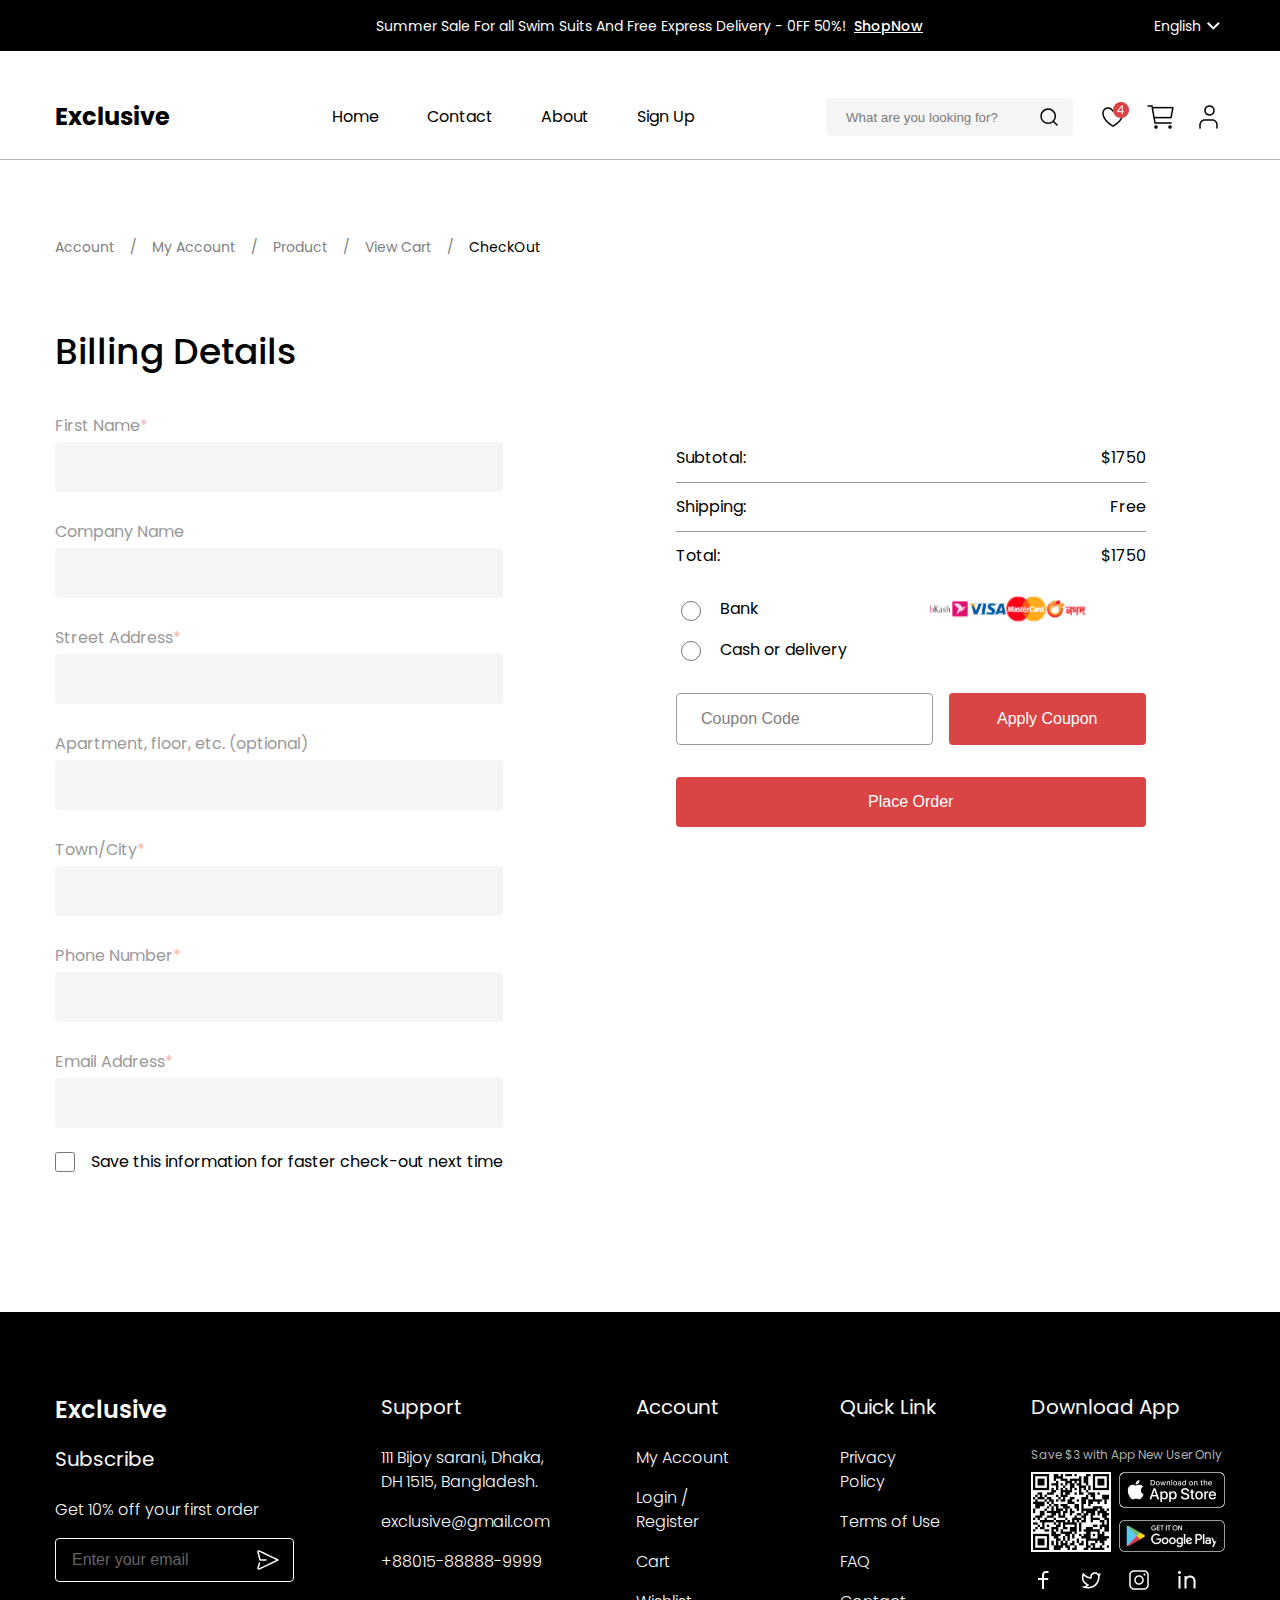
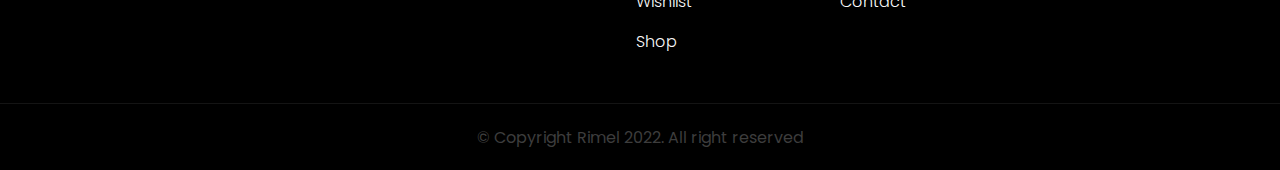
==== checkout.html @ 41b5238a "checkout page (almost; without order-goods)" ====
<!DOCTYPE html>
<html lang="en">
<head>
	<meta charset="UTF-8">
	<meta name="viewport" content="width=device-width, initial-scale=1.0">
	<title>E-Commerce Website</title>
	<link rel="preconnect" href="https://fonts.googleapis.com">
	<link rel="preconnect" href="https://fonts.gstatic.com" crossorigin>
	<link href="https://fonts.googleapis.com/css2?family=Poppins:wght@100;200;300;400;500;600;700;800;900&display=swap" rel="stylesheet">
	<link rel="stylesheet" href="./css/style.css">
</head>
<body>
	
	<div class="wrapper">

		<header class="top-header">
			<div class="container">
				<div class="top-header__inner">
					<p>Summer Sale For all Swim Suits And Free Express Delivery - 0FF 50%!<a href="#">ShopNow</a></p>
					<div class="language-select">
						English
						<img src="./images/icons/drop-down.svg" alt="drop-down icon">
					</div>
				</div>
			</div>
		</header>

		<header class="header">

			<div class="container">
				<div class="header__inner">
					<a href="#" class="logo">Exclusive</a>
					<nav class="header-menu">
						<ul class="header-menu__list">		
							<li class="header-menu__list-item"><a href="" class="header-menu__list-link">Home</a></li>
							<li class="header-menu__list-item"><a href="" class="header-menu__list-link">Contact</a></li>
							<li class="header-menu__list-item"><a href="" class="header-menu__list-link">About</a></li>
							<li class="header-menu__list-item"><a href="" class="header-menu__list-link">Sign Up</a></li>
						</ul>
					</nav>
					<div class="header-search-bar">
						<div class="search-bar">
							<input type="text" placeholder="What are you looking for?">
							<img class="search-icon" src="./images/icons/search.svg" alt="search-icon">
						</div>
						<div class="action-bar">
							<img src="./images/icons/wishlist.png" alt="wishlist">
							<img src="./images/icons/cart1.png" alt="favorite">
							<img src="./images/icons/user.png" alt="favorite">
						</div>
					</div>
				</div>
			</div>
		</header>

		<main class="main">
			<div class="container">
				<div class="roadmap">
					<span>Account</span>
					<span class="separator">/</span>
					<span>My Account</span>
					<span class="separator">/</span>
					<span>Product</span>
					<span class="separator">/</span>
					<span>View Cart</span>
					<span class="separator">/</span>
					<span class="current-road">CheckOut</span>
				</div>
				<div class="checkout__inner">
					<h1>Billing Details</h1>
					<form action="" class="billing-form">
						<div class="billing-left">
							<div class="field-list">
								<div class="field">
									<label for="first-name">First Name<span>*</span></label>
									<input type="text" id="first-name" name="first_name" required>
								</div>
								<div class="field">
									<label for="company-name">Company Name</label>
									<input type="text" id="company-name" name="company_name">
								</div>
								<div class="field">
									<label for="street-address">Street Address<span>*</span></label>
									<input type="text" id="street-address" name="street_address" required>
								</div>
								<div class="field">
									<label for="first-name">Apartment, floor, etc. (optional)</label>
									<input type="text" id="apartment" name="apartment" required>
								</div>
								<div class="field">
									<label for="first-name">Town/City<span>*</span></label>
									<input type="text" id="city" name="city" required>
								</div>
								<div class="field">
									<label for="first-name">Phone Number<span>*</span></label>
									<input type="number" id="phone" name="phone" required>
								</div>
								<div class="field">
									<label for="first-name">Email Address<span>*</span></label>
									<input type="email" id="email" name="email" required>
								</div>
							</div>
							<div class="checkbox-field">
								<input type="checkbox" id="checkbox-save" name="checkbox_save">
								<label for="checkbox-save">Save this information for faster check-out next time</label>
							</div>
						</div>
						<div class="billing-right">
							<div class="order-goods"></div>
							<div class="order-price">
								<div class="order-subtotal">
									<p>Subtotal:</p>
									<p>&#36;1750</p>
								</div>
								<div class="order-shipping">
									<p>Shipping:</p>
									<p>Free</p>
								</div>
								<div class="order-total">
									<p>Total:</p>
									<p>&#36;1750</p>
								</div>
							</div>
							<div class="order-payment">
								<label>
									<input type="radio" name="payment-method" value="Bank">
									Bank
									<div>
										<img src="./images/bkash.svg" alt="bkash">
										<img src="./images/visa.svg" alt="visa">
										<img src="./images/master-card.svg" alt=" master-card">
										<img src="./images/nagad.svg" alt="nagad">
									</div>
								</label>
								<label>
									<input type="radio" name="payment-method" value="Cash">
									Cash or delivery
								</label>
							</div>
							<div class="order-coupon">
								<input type="text" placeholder="Coupon Code">
								<button class="button button-primary">Apply Coupon</button>
							</div>
							<button class="button button-primary">Place Order</button>
						</div>
					</form>
				</div>
				
			</div>
		

		</main>

		<footer class="footer">
			<div class="container">
				<nav class="footer-menu">
					<ul class="footer-menu__list">
						<li class="footer-menu__item">
							<h4 class="footer-menu__exclusive">Exclusive</h4>
						</li>
						<li class="footer-menu__item">
							<p class="footer-menu__title">Subscribe</p>
						</li>
						<li class="footer-menu__item">
							<p class="footer-menu__link">Get 10% off your first order</p>
							<div class="input-wrapper">
								<input type="text" class="footer-menu__input" placeholder="Enter your email">
								<img class="send-icon" src="./images/icons/send-arrow.png" alt="send-icon">
							</div>
						</li>
					</ul>
					<ul class="footer-menu__list">
						<li class="footer-menu__item">
							<p class="footer-menu__title">Support</p>
						</li>
						<li class="footer-menu__item">
							<a href="#" class="footer-menu__link">111 Bijoy sarani, Dhaka, <br>  DH 1515, Bangladesh.</a>
						</li>
						<li class="footer-menu__item">
							<a href="#" class="footer-menu__link">exclusive@gmail.com</a>
						</li>
						<li class="footer-menu__item">
							<a href="#" class="footer-menu__link">+88015-88888-9999</a>
						</li>
					</ul>
					<ul class="footer-menu__list">
						<li class="footer-menu__item">
							<p class="footer-menu__title">Account</p>
						</li>
						<li class="footer-menu__item">
							<a href="#" class="footer-menu__link">My Account</a>
						</li>
						<li class="footer-menu__item">
							<a href="#" class="footer-menu__link">Login / Register</a>
						</li>
						<li class="footer-menu__item">
							<a href="#" class="footer-menu__link">Cart</a>
						</li>
						<li class="footer-menu__item">
							<a href="#" class="footer-menu__link">Wishlist</a>
						</li>
						<li class="footer-menu__item">
							<a href="#" class="footer-menu__link">Shop</a>
						</li>
					</ul>
					<ul class="footer-menu__list">
						<li class="footer-menu__item">
							<p class="footer-menu__title">Quick Link</p>
						</li>
						<li class="footer-menu__item">
							<a href="#" class="footer-menu__link">Privacy Policy</a>
						</li>
						<li class="footer-menu__item">
							<a href="#" class="footer-menu__link">Terms of Use</a>
						</li>
						<li class="footer-menu__item">
							<a href="#" class="footer-menu__link">FAQ</a>
						</li>
						<li class="footer-menu__item">
							<a href="#" class="footer-menu__link">Contact</a>
						</li>
					</ul>
					<ul class="footer-menu__list">
						<li class="footer-menu__item">
							<p class="footer-menu__title">Download App</p>
						</li>
						<li class="footer-menu__item">
							<p class="footer-menu__description">Save $3 with App New User Only</p>
							<div class="app-download">
								<img src="./images/qrcode1.png" alt="QRCode">
								<div class="app-links">
									<img src="./images/download-app.png" alt="App Store link">
									<img src="./images/download-google.png" alt="Google Play link">
								</div>
							</div>
						</li>
						<li class="footer-menu__item">
							<div class="socials">
								<img src="./images/icons/icon-facebook.png" alt="Facebook">
								<img src="./images/icons/icon-twitter.png" alt="Twitter">
								<img src="./images/icons/icon-instagram.png" alt="Instagram">
								<img src="./images/icons/icon-linkedin.png" alt="LinkedIn">
							</div>
						</li>
					</ul>
				</nav>
			</div>
			<div class="copyright">
				&copy; Copyright Rimel 2022. All right reserved
			</div>
		</footer>
	</div>

</body>
</html>
---- css/style.css ----
@import url(./reset.css);

:root {
	/* COLORS */
}

html, body {
	font-family: Poppins, sans-serif;
	font-size: 16px;
}

html *, body * {
	/* border: 1px solid green; */
}

body {
	height: 100vh;
}

input[type="number"]::-webkit-inner-spin-button,
input[type="number"]::-webkit-outer-spin-button {
    -webkit-appearance: none;
    margin: 0;
}

input[type="number"] {
	-moz-appearance: textfield;
}


.catalog-menu__item:hover,
.card:hover {
	cursor: pointer;
}

.container {
	max-width: 1200px;
	padding: 0 15px;
	margin: 0 auto;
}

.main {
	margin: 80px 0 140px 0;
}

.top-header {
	background-color: #000000;
}

.top-header__inner {
	display: flex;
	justify-content: end;
	align-items: center;
	gap: 231px;
	padding: 13.5px 0;
	font-size: 14px;
	color: #fafafa;
}

.top-header__inner p a {
	margin-left: 8px;
	color: #ffffff;
	font-weight: 500;
	text-decoration: underline;
}

.language-select {
	display: flex;
	align-items: center;
}

/* HEADER */

.header {
	border-bottom: 0.5px solid #b3b3b3;
}

.header__inner {
	display: flex;
	justify-content: space-between;
	align-items: center;
	margin: 47px 0 23px 0;
}

.logo {
	font-size: 24px;
	font-weight: 700;
	color: #000000;
}

.header-menu {
	margin: 0 130px 0 160px;	
}

.header-menu__list {
	display: flex;
	gap: 48px;
}

.header-menu__list-link {
	text-underline-offset: 6px;
}

.header-search-bar {
	display: flex;
	gap: 24px;
}

.search-bar {
	position: relative;
}

.header-search-bar input {
	height: 38px;
	padding: 7px 50px 7px 20px;
	border: none;
	outline: none;
	background-color:#f5f5f5;
	border-radius: 4px;
}

.header-search-bar input::-webkit-input-placeholder {
	color: #7b7b7b;
}

.search-icon {
	position: absolute;
	right: 0;
	top: 7px;
	margin-right: 12px;
}

.action-bar {
	display: flex;
	align-items: center;
	gap: 16px;
}

.action-bar img {
	height: 32px;
	width: 32px;
}

.active-link {
	text-decoration: underline;
}

/* HERO SECTION */

.hero-section {

}

.hero-section__inner {
	display: flex;
	margin-bottom: 140px;
}

.catalog-menu {
	padding: 40px 16px 0 0;
	display: flex;
	flex-direction: column;
	gap: 16px;
	line-height: 1.5;
	border-right: 0.5px solid #b3b3b3;
}

.catalog-menu__item {
	display: flex;
	justify-content: space-between;
	align-items: center;
	gap: 51px;
}

.arrow-expand {
	transform: rotate(270deg);
}

.hero-slider {
	position: relative;
	padding: 40px 0 0 45px;
}

.slider-swap {
	position: absolute;
	display: flex;
	gap: 12px;
	bottom: 13px;
	left: 50%;
	transform: translateX(-50%);
}

.slider-swap div {
	width: 12px;
	height: 12px;
	background-color:#7f7f7f;
	border-radius: 50%;
}

.active-slider {
	width: 14px;
	height: 14px;
	background-color:#db4444 !important;
	border: 2px solid #ffffff;
}

/* MAIN SECTION */

.section-description {
	width: 100%;
	display: flex;
	gap: 87px;
	margin-bottom: 40px;
	align-items: end;
}

.section-header {
	display: flex;
	flex-direction: column;
	gap: 20px;
}

.section-header__name {
	display: flex;
	align-items: center;
	font-size: 16px;
	font-weight: 600;
	color:#db4444;
}

.section-header__name::before {
	content: '';
	display: inline-block;
	margin-right: 16px;
	width: 20px;
	height: 40px;
	background-color: #db4444;
	border-radius: 4px;
}

.section-options {
	width: 100%;
	display: flex;
	align-items: center;
}

.description-text {
	font-size: 36px;
	font-weight: 600;
	white-space: nowrap;
}

.sales-counter {
	display: flex;
	gap: 17px;
	align-items: center;
}

.sales-counter > div > p{
	font-size: 12px;
	font-weight: 500;
	margin-bottom: 4px;
} 

.sales-counter > div > span{
	font-size: 36px;
	font-weight: 600;
} 

.sales-counter > span {
	font-size: 32px;
	font-weight: 500;
	color: #db4444;
}

.paginator {
	display: flex;
	gap: 8px;
	flex: 1;
	justify-content: flex-end;
}

.arrow-left, 
.arrow-right {
	padding: 11px;
	background-color: #f5f5f5;
	border-radius: 50%;
}

.cards-list {
	display: grid;
	grid-template-columns: repeat(4, 1fr);
	gap: 60px 30px;
	margin-bottom: 60px;
}

.card {
	width: 270px;
	/* height: 350px; */
	position: relative;
}

.card-image-wrapper {
	position: relative;
	width: 270px;
	height: 250px;
	background-color: #f5f5f5;
	border-radius: 4px;
}

.card-image {
	position: absolute;
	top: 50%;
	left: 50%;
	transform: translate(-50%, -50%);
}

.discount {
	position: absolute;
	top: 12px;
	left: 12px;
	padding: 4px 12px;
	font-size: 12px;
	line-height: 1.5;
	color: #ffffff;
	background-color: #db4444;
	border-radius: 4px;
}

.card-options {
	position: absolute;
	top: 12px;
	right: 12px;
	display: flex;
	flex-direction: column;
	gap: 8px;
}

.card-options__icon {
	padding: 5px;
	background-color: #ffffff;
	border-radius: 50%;
}

.card-details {
	margin-top: 16px;
	display: flex;
	flex-direction: column;
	gap: 8px;
}

.card-details > * {
	line-height: 1.5;
}

.card-name {
	font-weight: 500;
}

.card-price {
	display: flex;
	gap: 12px;
	font-weight: 500;
}

.new-price {
	color: #db4444;
}

.old-price {
	color: #808080;
	text-decoration: line-through;
}

.rate {
	display: flex;
	gap: 8px;
	align-items: center;
	font-weight: 500;
}

.card-rate {
	font-size: 14px;
	line-height: 1;
	color:#808080;
}

.color-version {
	display: flex;
	align-items: center;
	gap: 8px;
}

.active-color {
	height: 20px;
	width: 20px;
	border: 2px solid #000000;
	padding: 2px;
	border-radius: 50%;
}

.active-color div {
	height: 100%;
	width: 100%;
	border-radius: 50%;
}

.nonactive-color {
	height: 20px;
	width: 20px;
	background-color: #db4444;
	border-radius: 50%;
}

/* BUTTONS */

.button-wrapper {
	width: 100%;
	display: flex;
	align-items: center;
}

.button {
	font-size: 16px;
	/* line-height: 1.5; */
	font-weight: 500;
	border-radius: 4px;
	border: none;
	white-space: nowrap;
}

.button-primary {
	padding: 16px 48px;
	color: #ffffff;
	background-color: #db4444;
}

.button-secondary {
	padding: 16px 48px;
	color: #000000;
	font-weight: 600;
	background-color: transparent;
	border: 2px solid #808080;
}

.button-special-offer {
	padding: 16px 48px;
	color: #ffffff;
	background-color: #00ff66;
}

.button-sign-red {
	width: 100%;
	padding: 16px 0;
	color: #ffffff;
	background-color: #db4444;
}

.button-sign-white {
	width: 100%;
	padding: 16px 0;
	color: #000000;
	background-color: #ffffff;
}

.button-buy {
	width: 100%;
	padding: 10px 48px;
	color: #ffffff;
	background-color: #db4444;
}

.button-icon {
	background-color: transparent;
	padding: 5px;
	border: 1px solid #808080;
	border-radius: 4px;
}

.button-icon img {
	width: 32px;
	height: 32px;
	vertical-align: middle;
}

.divider {
	margin: 70px 0;
	border: none;
	height: 0.5px;
	background-color: #b3b3b3;
}

.category-list {
	display: flex;
	gap: 30px;
}

.category {
	width: 170px;
	padding: 25px 0;
	display: flex;
	flex-direction: column;
	justify-content: space-between;
	align-items: center;
	gap: 16px;
	border: 1px solid #b3b3b3;
	border-radius: 4px;
}

.new-incoming {
	position: absolute;
	top: 12px;
	left: 12px;
	padding: 4px 12px;
	font-size: 12px;
	line-height: 1.5;
	color: #ffffff;
	background-color: #00ff66;
	border-radius: 4px;
}

.special-offer {
	width: 100%;
	height: 500px;
	margin: 140px 0 71px 0;
	display: flex;
	background-color: #000000;
}

.special-offer__left {
	width: 443px;
	margin: 69px 0 0 56px;
	display: flex;
	flex-direction: column;
	gap: 32px;
}

.special-offer__left > p {
	color: #00ff66;
	font-size: 16px;
	font-weight: 500;
}

.special-offer__left > h3 {
	font-size: 48px;
	color: #fafafa;
	font-weight: 500;
	line-height: 1.2;
}

.special-offer__counter {
	display: flex;
	gap: 24px;
}

.special-offer__counter div {
	height: 62px;
	width: 62px;
	display: flex;
	flex-direction: column;
	align-items: center;
	justify-content: center;
	color: #000000;
	background-color: #ffffff;
	border-radius: 50%;
	line-height: 1.1;
}

.special-offer__counter span {
	font-size: 16px;
	font-weight: 600;
}

.special-offer__counter p {
  font-size: 11px;
}

.special-offer__right {
	position: relative;
	margin-left: 27px;
}

.special-offer__right img {
	position: relative;
	top: 50%;
	transform: translateY(-50%);
	z-index: 1;
}

.special-offer__right-shadow {
	position: absolute;
	width: 550px;
	height: 500px;
	top: 0; 
	right: 0;
	background-color: #333333;
	border-radius: 50%;
	filter: blur(70px);
}

.featured-cards {
	display: grid;
	grid-template-columns: repeat(4, 1fr);
	grid-template-rows: repeat(2, 1fr);
	gap: 30px;
	color: #fafafa;
}

.featured-cards img {
	height: 100%;
}

.playstation, 
.women-collection,
.speakers,
.perfume {
	position: relative;
	border-radius: 4px;
}

.playstation {
	grid-row: 1 / 3;
	grid-column: 1 / 3;
	padding: 89px 30px 0 29px;
	background-color: #000000;
}

.women-collection {
	grid-row: 1 / 2;
	grid-column: 3 / 5;
	padding: 0 0 0 138px;
	background-color: #0d0d0d;
}

.speakers {
	grid-row: 2 / 3;
	grid-column: 3 / 4;
}

.perfume {
	grid-row: 2 / 3;
	grid-column: 4 / 5;
}

.speakers, 
.perfume {
	position: relative;
	display: inline-block;
	padding: 31px 40px;
	background-color: #000000;
}

.speakers img, 
.perfume img {
	position: relative;
	z-index: 1;
}

.perfume::before,
.speakers::before {
  content: '';
  position: absolute;
  top: 50%;
  left: 50%;
  transform: translate(-50%, -50%);
  width: 100%;
  height: 100%;
  background-color: rgba(214, 214, 214, 0.4);
  border-radius: 50%;
  filter: blur(90px);
  z-index: 1;
}

.featured-description {
	position: absolute;
	left: 29px;
	bottom: 29px;
	display: flex;
	flex-direction: column;
	gap: 16px;
	z-index: 2;
}

.featured-description h4 {
	font-size: 24px;
	font-weight: 500;
}

.featured-description p {
	font-size: 14px;
}

.featured-description a {
	font-size: 16px;
	font-weight: 500;
	text-decoration: underline;
	line-height: 1.5;
}

.services {
	display: flex;
	justify-content: center;
	gap: 88px;
	margin-top: 140px;
}

.services-item {
	display: flex;
	flex-direction: column;
	align-items: center;
}

.service-icon {
	height: 80px;
	width: 80px;
	margin-bottom: 24px;
}

.service-name {
	font-size: 20px;
	font-weight: 600;
	margin-bottom: 8px;
	line-height: 1.5;
}

.service-description {
	font-size: 14px;
}

.footer {
	background-color: #000000;
}

.footer-menu {
	padding: 80px 0 60px 0;
	display: flex;
	gap: 87px;
}

.footer-menu__list {
	display: flex;
	flex-direction: column;
	gap: 16px;
	line-height: 1.5;
}

.footer-menu__title,
.footer-menu__link,
.footer-menu__exclusive {
	color: #fafafa;
}

.footer-menu__exclusive {
	font-size: 24px;
	font-weight: 600;
}

.footer-menu__title {
	font-size: 20px;
	font-weight: 400; 
	margin-bottom: 8px;
}

.input-wrapper {
	position: relative;
}

.footer-menu__input {
	width: 100%;
	padding: 12px 16px;
	margin-top: 16px;
	font-size: 16px;
	background: transparent;
	border: 1px solid #fafafa;
	border-radius: 4px;
	color: #ffffff;
}

.footer-menu__input::-webkit-input-placeholder {
	color: #646464;
}

.send-icon {
	position: absolute;
	right: 15px;
	top: 28px;
}

.footer-menu__link {
	font-weight: 300;
}

.footer-menu__description {
	font-size: 12px;
	color: #afafaf;
	margin-bottom: 8px;
}

.app-download {
	display: flex;
	gap: 8px;
}

.app-links {
	display: flex;
	flex-direction: column;
	gap: 12px;
}

.socials {
	display: flex;
	gap: 24px;
	align-items: center;
}

.copyright {
	position: relative;
	display: flex;
	justify-content: center;
	padding: 16px 0 24px 0;
	font-size: 16px;
	color: #3d3d3d;
}

.copyright::before {
	content: '';
	position: absolute;
	width: 100%;
	left: 0;
	bottom: 100%;
	margin-bottom: 10px;
	height: 1px;
	background-color: #141414;
}

/* -------------- SIGNUP PAGE ----------*/ 

.signup__inner {
	/* padding: 60px 0 140px 0; */
	display: flex;
	gap: 129px;
}

.signup__inner > img {
	padding: 0;
	height: 100%;
}

.signup-form {
	padding: 125.5px 0;
}

.sign-input {
	border: none;
	border-bottom: 1px solid #808080;
	outline: none;
	line-height: 1.5;
}

.sign-input::-webkit-input-placeholder {
	color: #999999;
}

/* NOT-FOUND PAGE */

.roadmap {
	display: flex;
	align-items: center;
	gap: 10px;
	margin: 80px 0 80px 0;
	color: #808080;
	font-size: 14px;
}

.separator {
	margin: 0 5px;
}

.current-road {
	color: #000000;
}

.not-found__inner {
	margin-top: 140px;
	display: flex;
	flex-direction: column;
	align-items: center;
	justify-content: center;
}

.not-found__inner h1 {
	display: flex;
	font-size: 110px;
	font-weight: 500;
	margin-bottom: 40px;
}

.not-found__inner p {
	font-size: 16px;
	font-weight: 400;
	margin-bottom: 80px;
}

/* WISHLIST */

.wishlist__inner {
	margin-top: 80px;
	display: flex;
	flex-direction: column;
	gap: 80px;
}

.wishlist-header {
	font-size: 20px;
}

.wishlist-section-header {
	width: 100%;
	display: flex;
	justify-content: space-between;
	align-items: center;
}

/* PRODUCT PAGE */

.product-card {
	max-width: 400px;
	display: flex;
	gap: 70px;
	margin-bottom: 140px;
}

.product-gallery {
	display: flex;
	align-items: center;
	gap: 30px;
}

.main-image {
	width: 500px;
	height: 600px;
	display: flex;
	justify-content: center;
	align-items: center;
	padding: 0 27px;
	background-color: #f5f5f5;
	border-radius: 4px;

}

.main-image img {
	width: 100%;
}

.thumbnail-slider {
	display: flex;
	flex-direction: column;
	gap: 16px;
}

.thumbnail {
	width: 170px;
	height: 138px;
	padding: 12px 25px;
	display: flex;
	justify-content: center;
	align-items: center;
	cursor: pointer;
	background-color: #f5f5f5;
	border-radius: 4px;

}

.thumbnail img {
	max-width: 100%;
	max-height: 100%;
	object-fit: cover;
}

.product-info {
	display: flex;
	flex-direction: column;
	gap: 16px;
	line-height: 1.5;
}

.product-name {
	font-size: 24px;
	font-weight: 600;
}

.product-rate {
	display: flex;
	align-items: center;
}

.reviews-counter {
	margin: 0 16px 0 8px;
	font-size: 14px;
	color: #808080;
}

.product-availability {
	display: flex;
	font-size: 14px;
	color: #66ffa3;
}

.product-availability::before {
	display: inline-block;
	content: '';
	height: 1em;
	width: 1px;
	margin-right: 16px;
	background-color: #808080;
	vertical-align: middle;
}

.product-price {
	font-size: 24px;
}

.product-description {
	font-size: 14px;
	text-align: justify;
}

.order-variants {
	display: flex;
	flex-direction: column;
	gap: 24px;
}

.order-variants::before {
	display: inline-block;
	margin-top: 24px;
	content: '';
	height: 1px;
	width: 100%;
	background-color: #808080;
}

.color-variants{
	font-size: 20px;
	display: flex;
	align-items: center;
	gap: 24px;
}

.color-list {
	display: flex;
	align-items: center;
	gap: 8px;
}

.color-list__item {
	display: block;
	width: 1em;
	height: 1em;
	border-radius: 50%;
}

.color-list__item.active {
	border: 2px solid #000000;
	padding: 2px;
}

.color-list__item div {
	height: 100%;
	width: 100%;
	border-radius: 50%
}

.size-variants {
	font-size: 20px;
	display: flex;
	align-items: center;
	gap: 24px;
}

.size-list {
	display: flex;
	align-items: center;
	gap: 16px;
}

.size-list__item {
	width: 32px;
	height: 32px;
	text-align: center;
	line-height: 32px;
	font-size: 14px;
	font-weight: 600;
	border: 1px solid #808080;
	border-radius: 4px;
}

.purchaze-variants {
	display: flex;
	gap: 16px;
	margin-bottom: 40px;
}

.quantity {
	display: inline-flex;
	border: 1px solid #808080;
	border-radius: 4px;
	padding: 0;
}

.quantity-minus,
.quantity-plus {
	padding: 10px 8px;
	border: none;
	/* padding: 0; */
}

.quantity-minus img,
.quantity-plus img {
	width: 24px;
	height: 24px;
	vertical-align: middle;
}

.quantity-minus {
	background-color: transparent;
	border-right: 1px solid #808080;
}

.quantity-plus {
	background-color: #db4444;
	border-left: 1px solid #808080;
}

.quantity-value {
	font-size: 20px;
	padding: 0;
	max-width: 80px;
	text-align: center;
	border: none;
}

.feature-list {
	border: 1px solid #808080;
	border-radius: 4px;
}

.feature-list__item {
	display: flex;
	align-items: center;
	padding: 16px 16px 24px 16px;
}

.feature-list__item a {
	text-decoration: underline;
}

.feature-list__item:nth-child(1) {
	border-bottom: 1px solid #808080;
}

.feature-list__item div {
	margin-left: 16px;
}

.feature-list__item h5 {
	font-weight: 500;
	margin-bottom: 8px;
}

.feature-list__item p {
	font-weight: 500;
	font-size: 12px;
}

/* CHECKOUT PAGE */

.billing-form {
	display: flex;
	gap: 173px;
}

.billing-left {
	max-width: 470px;
}

.checkout__inner h1{
	font-size: 36px;
	font-weight: 500;
	margin-bottom: 48px;
}

.field-list {
	display: flex;
	flex-direction: column;
	gap: 32px;
}

.field {
	width: 100%;
	display: flex;
	flex-direction: column;
	gap: 8px;
}

.field {
	font-size: 16px;
}

.field label {
	color: #999999;
}

.field label span {
	color: #f1b4b4;
}

.field input {
	padding: 15px;
  font-size: 20px;
  outline: none;
  border: none;
  border-radius: 4px;
  max-height: 50px;
  background-color: #f5f5f5;
}

.checkbox-field {
	margin-top: 24px;
	display: flex;
	align-items: center;
	gap: 16px;
}

.checkbox-field input {
	margin: 0;
	width: 20px;
	height: 20px;
	accent-color: #db4444;
}

.billing-right {
	display: flex;
	flex-direction: column;
	gap: 32px;
}

.order-price {
	display: flex;
	flex-direction: column;
	gap: 16px;
}

.order-price > div {
	display: flex;
	justify-content: space-between;
	align-items: center;
}

.order-price > div:not(:last-child) {
	padding-bottom: 16px;
	border-bottom: 1px solid #999999;
}

.order-payment {
	display: flex;
	flex-direction: column;
	gap: 16px;
}

.order-payment label {
	font-size: 16px;
	display: flex;
	align-items: center;
	gap: 16px;
}

.order-payment label input {
	width: 20px;
	height: 20px;
}

.order-payment div {
	margin-left: 155px;
	display: flex;
	align-items: center;
}

.order-coupon {
	display: flex;
	gap: 16px;
}

.order-coupon input {
	border: 1px solid #999999;
	padding: 16px 24px;
	border-radius: 4px;
	font-size: 16px;
}

.order-coupon input::placeholder {
	color: #808080;
}
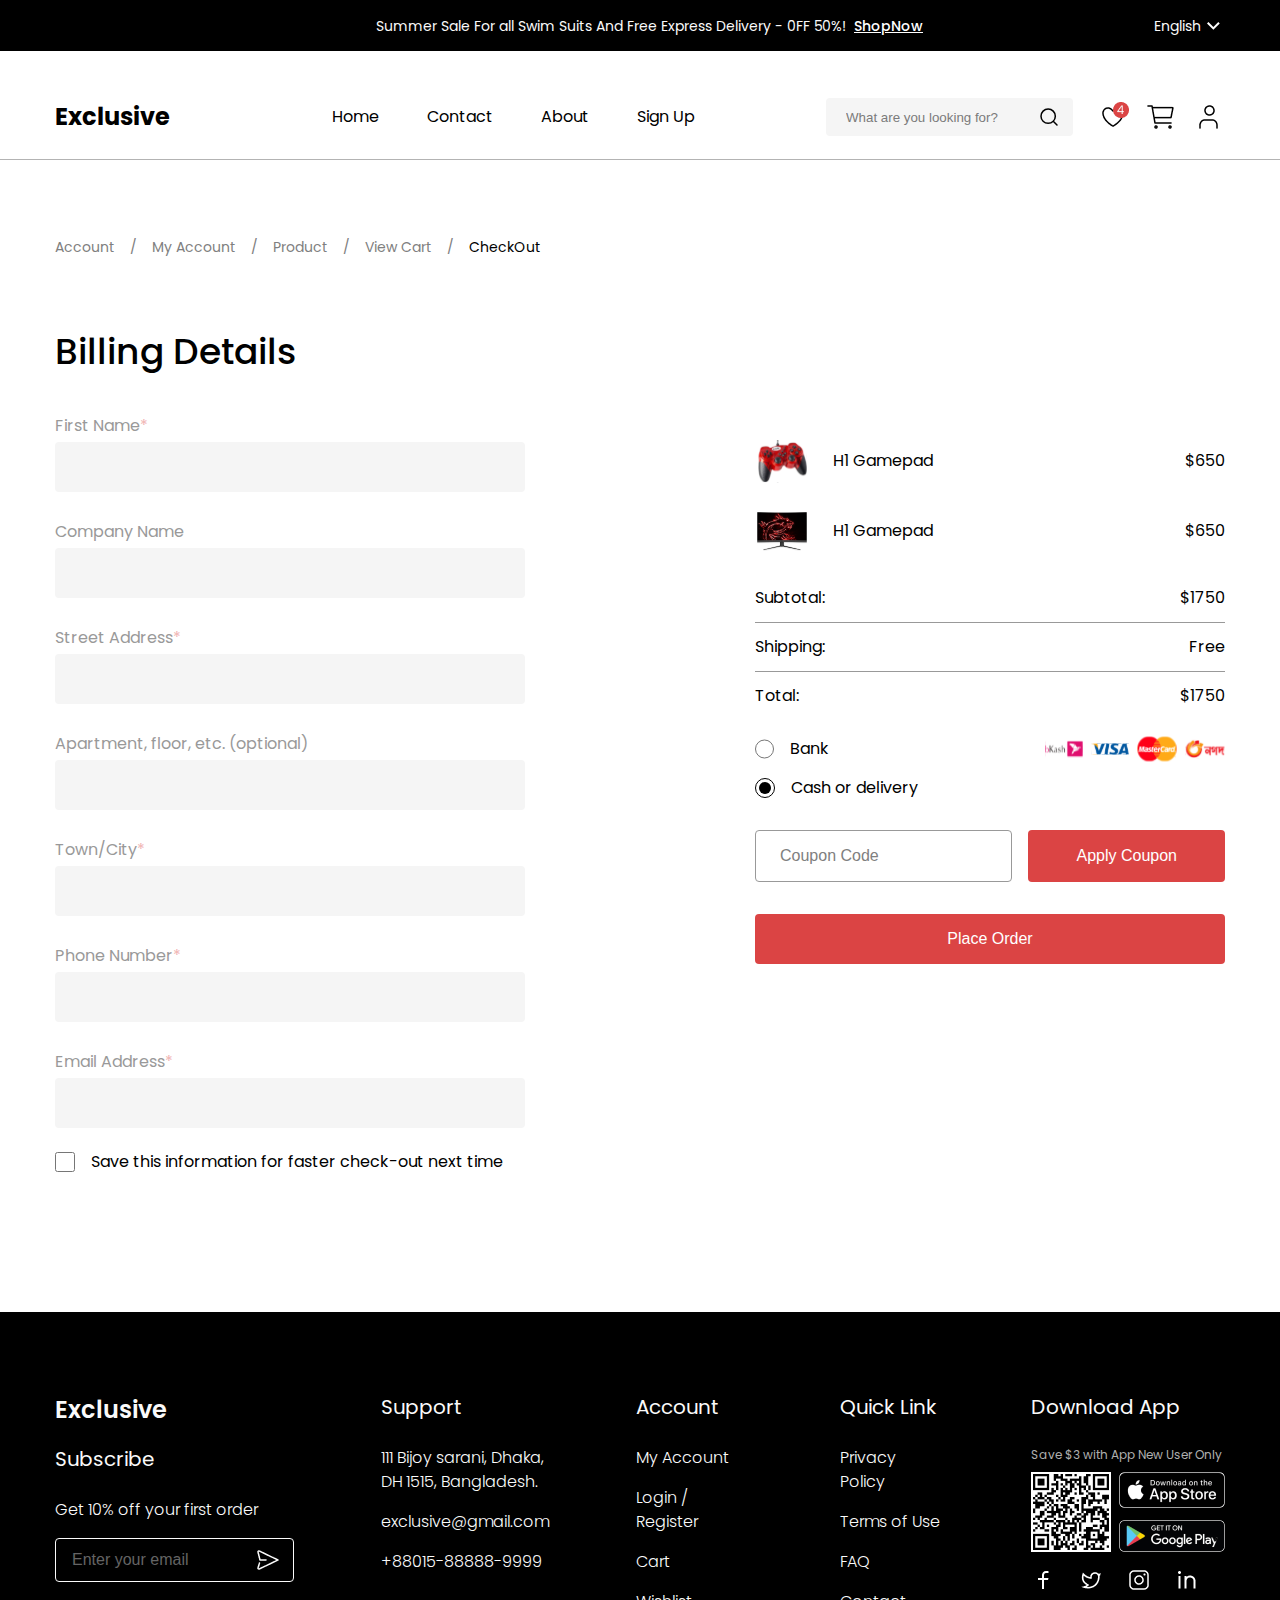
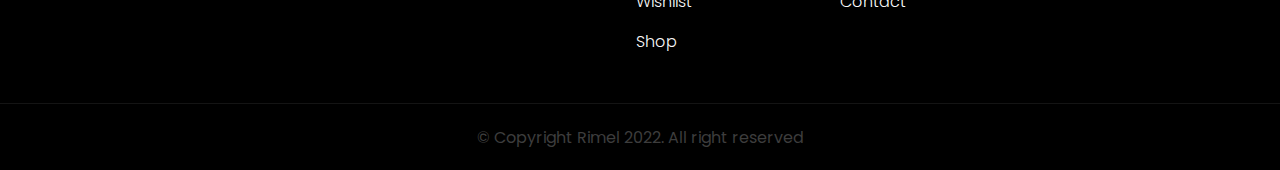
==== commit 4801c9bf: "checkout page" ====
--- a/checkout.html
+++ b/checkout.html
@@ -106,7 +106,22 @@
 							</div>
 						</div>
 						<div class="billing-right">
-							<div class="order-goods"></div>
+							<ul class="order-goods">
+								<li class="order-goods__item">
+									<img src="./images/Gamepad-Cart-Small.svg" alt="Gamepad">
+									<div>
+										<h3>H1 Gamepad</h3>
+										<p>&#36;650</p>
+									</div>
+								</li>
+								<li class="order-goods__item">
+									<img src="./images/Monitor-Cart-Small.svg" alt="Monitor">
+									<div>
+										<h3>H1 Gamepad</h3>
+										<p>&#36;650</p>
+									</div>
+								</li>
+							</ul>
 							<div class="order-price">
 								<div class="order-subtotal">
 									<p>Subtotal:</p>
@@ -122,19 +137,21 @@
 								</div>
 							</div>
 							<div class="order-payment">
-								<label>
+								<label class="order-payment__item">
 									<input type="radio" name="payment-method" value="Bank">
-									Bank
 									<div>
-										<img src="./images/bkash.svg" alt="bkash">
-										<img src="./images/visa.svg" alt="visa">
-										<img src="./images/master-card.svg" alt=" master-card">
-										<img src="./images/nagad.svg" alt="nagad">
+										<span>Bank</span>
+										<div class="order-payment__icons">
+											<img src="./images/bkash.svg" alt="bkash">
+											<img src="./images/visa.svg" alt="visa">
+											<img src="./images/master-card.svg" alt=" master-card">
+											<img src="./images/nagad.svg" alt="nagad">
+										</div>
 									</div>
 								</label>
-								<label>
-									<input type="radio" name="payment-method" value="Cash">
-									Cash or delivery
+								<label class="order-payment__item">
+									<input type="radio" name="payment-method" value="Cash" checked>
+									<span>Cash or delivery</span>
 								</label>
 							</div>
 							<div class="order-coupon">
--- a/css/style.css
+++ b/css/style.css
@@ -1177,11 +1177,11 @@
 
 .billing-form {
 	display: flex;
-	gap: 173px;
+	justify-content: space-between;
 }
 
 .billing-left {
-	max-width: 470px;
+	width: 470px;
 }
 
 .checkout__inner h1{
@@ -1240,9 +1240,30 @@
 }
 
 .billing-right {
+	padding-top: 16px;
+	width: 470px;
 	display: flex;
 	flex-direction: column;
 	gap: 32px;
+}
+
+.order-goods {
+	display: flex;
+	flex-direction: column;
+	gap: 16px;
+}
+
+.order-goods__item {
+	display: flex;
+	align-items: center;
+	gap: 24px;
+}
+
+.order-goods__item div { 
+	width: 100%;
+	display: flex;
+	justify-content: space-between;
+	align-items: center;
 }
 
 .order-price {
@@ -1268,22 +1289,31 @@
 	gap: 16px;
 }
 
-.order-payment label {
+.order-payment__item {
 	font-size: 16px;
 	display: flex;
 	align-items: center;
 	gap: 16px;
 }
 
-.order-payment label input {
+.order-payment__item input {
+	margin: 0;
 	width: 20px;
 	height: 20px;
-}
-
-.order-payment div {
-	margin-left: 155px;
-	display: flex;
-	align-items: center;
+	accent-color: #000000;
+}
+
+.order-payment__item > div {
+	width: 100%;
+	display: flex;
+	align-items: center;
+	justify-content: space-between;
+}
+
+.order-payment__icons {
+	display: flex;
+	align-items: center;
+	gap: 8px;
 }
 
 .order-coupon {
@@ -1292,6 +1322,7 @@
 }
 
 .order-coupon input {
+	width: 100%;
 	border: 1px solid #999999;
 	padding: 16px 24px;
 	border-radius: 4px;
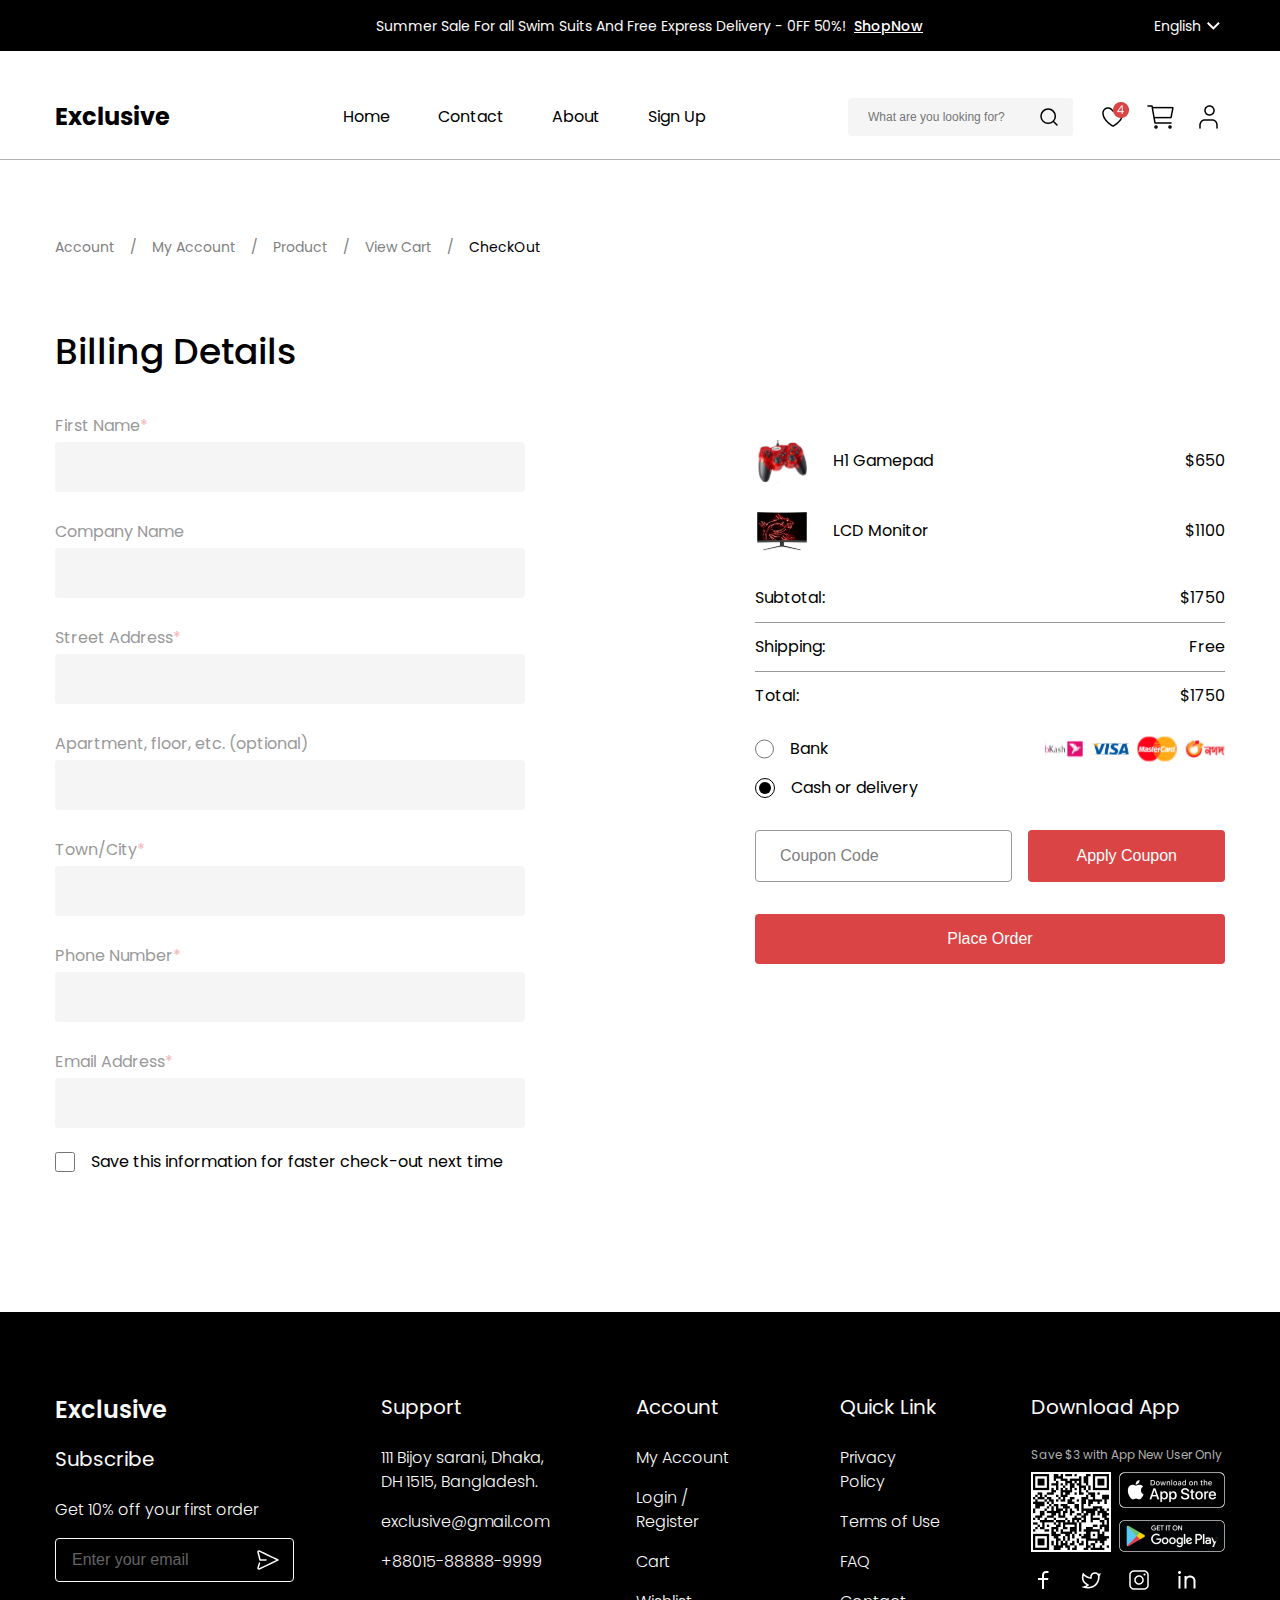
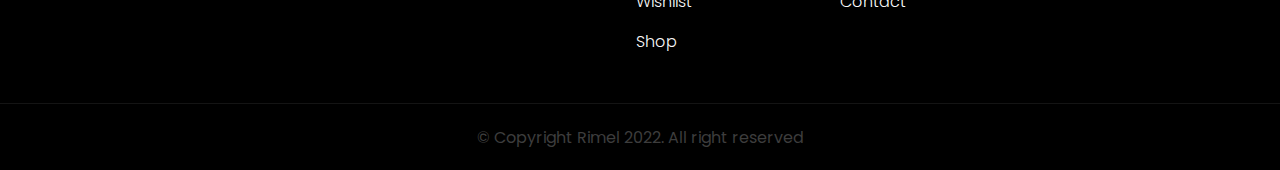
==== commit 0c3d7e93: "fix input: make classes look like 'input input__sign'" ====
--- a/checkout.html
+++ b/checkout.html
@@ -16,37 +16,36 @@
 		<header class="top-header">
 			<div class="container">
 				<div class="top-header__inner">
-					<p>Summer Sale For all Swim Suits And Free Express Delivery - 0FF 50%!<a href="#">ShopNow</a></p>
+					<p>Summer Sale For all Swim Suits And Free Express Delivery - 0FF 50%!<a href="/">ShopNow</a></p>
 					<div class="language-select">
 						English
-						<img src="./images/icons/drop-down.svg" alt="drop-down icon">
+						<img src="./images/icons/icon-drop-down.svg" alt="drop-down icon">
 					</div>
 				</div>
 			</div>
 		</header>
 
 		<header class="header">
-
 			<div class="container">
 				<div class="header__inner">
-					<a href="#" class="logo">Exclusive</a>
+					<a href="/" class="logo">Exclusive</a>
 					<nav class="header-menu">
 						<ul class="header-menu__list">		
-							<li class="header-menu__list-item"><a href="" class="header-menu__list-link">Home</a></li>
-							<li class="header-menu__list-item"><a href="" class="header-menu__list-link">Contact</a></li>
-							<li class="header-menu__list-item"><a href="" class="header-menu__list-link">About</a></li>
-							<li class="header-menu__list-item"><a href="" class="header-menu__list-link">Sign Up</a></li>
+							<li class="header-menu__list-item"><a href="/" class="header-menu__list-link">Home</a></li>
+							<li class="header-menu__list-item"><a href="#" class="header-menu__list-link">Contact</a></li>
+							<li class="header-menu__list-item"><a href="#" class="header-menu__list-link">About</a></li>
+							<li class="header-menu__list-item"><a href="signup.html" class="header-menu__list-link">Sign Up</a></li>
 						</ul>
 					</nav>
 					<div class="header-search-bar">
 						<div class="search-bar">
-							<input type="text" placeholder="What are you looking for?">
-							<img class="search-icon" src="./images/icons/search.svg" alt="search-icon">
-						</div>
-						<div class="action-bar">
-							<img src="./images/icons/wishlist.png" alt="wishlist">
-							<img src="./images/icons/cart1.png" alt="favorite">
-							<img src="./images/icons/user.png" alt="favorite">
+							<input class="input input__search-bar" type="text" placeholder="What are you looking for?">
+							<img class="search-icon" src="./images/icons/icon-search.svg" alt="Search icon">
+						</div>
+						<div class="header-action-bar">
+							<img src="./images/icons/icon-wishlist.png" alt="Wishlist">
+							<img src="./images/icons/icon-cart.png" alt="Cart">
+							<img src="./images/icons/icon-user.png" alt="User">
 						</div>
 					</div>
 				</div>
@@ -70,34 +69,34 @@
 					<h1>Billing Details</h1>
 					<form action="" class="billing-form">
 						<div class="billing-left">
-							<div class="field-list">
+							<div class="fields-list">
 								<div class="field">
 									<label for="first-name">First Name<span>*</span></label>
-									<input type="text" id="first-name" name="first_name" required>
+									<input class="input input__order" type="text" id="first-name" name="first_name" required>
 								</div>
 								<div class="field">
 									<label for="company-name">Company Name</label>
-									<input type="text" id="company-name" name="company_name">
+									<input class="input input__order" type="text" id="company-name" name="company_name">
 								</div>
 								<div class="field">
 									<label for="street-address">Street Address<span>*</span></label>
-									<input type="text" id="street-address" name="street_address" required>
+									<input class="input input__order" type="text" id="street-address" name="street_address" required>
 								</div>
 								<div class="field">
 									<label for="first-name">Apartment, floor, etc. (optional)</label>
-									<input type="text" id="apartment" name="apartment" required>
+									<input class="input input__order" type="text" id="apartment" name="apartment" required>
 								</div>
 								<div class="field">
 									<label for="first-name">Town/City<span>*</span></label>
-									<input type="text" id="city" name="city" required>
+									<input class="input input__order" type="text" id="city" name="city" required>
 								</div>
 								<div class="field">
 									<label for="first-name">Phone Number<span>*</span></label>
-									<input type="number" id="phone" name="phone" required>
+									<input class="input input__order" type="number" id="phone" name="phone" required>
 								</div>
 								<div class="field">
 									<label for="first-name">Email Address<span>*</span></label>
-									<input type="email" id="email" name="email" required>
+									<input class="input input__order" type="email" id="email" name="email" required>
 								</div>
 							</div>
 							<div class="checkbox-field">
@@ -117,8 +116,8 @@
 								<li class="order-goods__item">
 									<img src="./images/Monitor-Cart-Small.svg" alt="Monitor">
 									<div>
-										<h3>H1 Gamepad</h3>
-										<p>&#36;650</p>
+										<h3>LCD Monitor</h3>
+										<p>&#36;1100</p>
 									</div>
 								</li>
 							</ul>
@@ -155,7 +154,7 @@
 								</label>
 							</div>
 							<div class="order-coupon">
-								<input type="text" placeholder="Coupon Code">
+								<input class="input input__coupon" type="text" placeholder="Coupon Code">
 								<button class="button button-primary">Apply Coupon</button>
 							</div>
 							<button class="button button-primary">Place Order</button>
@@ -173,22 +172,22 @@
 				<nav class="footer-menu">
 					<ul class="footer-menu__list">
 						<li class="footer-menu__item">
-							<h4 class="footer-menu__exclusive">Exclusive</h4>
-						</li>
-						<li class="footer-menu__item">
-							<p class="footer-menu__title">Subscribe</p>
+							<h3 class="footer-menu__exclusive">Exclusive</h4>
+						</li>
+						<li class="footer-menu__item">
+							<h4 class="footer-menu__title">Subscribe</h4>
 						</li>
 						<li class="footer-menu__item">
 							<p class="footer-menu__link">Get 10% off your first order</p>
 							<div class="input-wrapper">
-								<input type="text" class="footer-menu__input" placeholder="Enter your email">
+								<input type="text" class="input input__footer-email" placeholder="Enter your email">
 								<img class="send-icon" src="./images/icons/send-arrow.png" alt="send-icon">
 							</div>
 						</li>
 					</ul>
 					<ul class="footer-menu__list">
 						<li class="footer-menu__item">
-							<p class="footer-menu__title">Support</p>
+							<h4 class="footer-menu__title">Support</h4>
 						</li>
 						<li class="footer-menu__item">
 							<a href="#" class="footer-menu__link">111 Bijoy sarani, Dhaka, <br>  DH 1515, Bangladesh.</a>
@@ -202,7 +201,7 @@
 					</ul>
 					<ul class="footer-menu__list">
 						<li class="footer-menu__item">
-							<p class="footer-menu__title">Account</p>
+							<h4 class="footer-menu__title">Account</h4>
 						</li>
 						<li class="footer-menu__item">
 							<a href="#" class="footer-menu__link">My Account</a>
@@ -222,7 +221,7 @@
 					</ul>
 					<ul class="footer-menu__list">
 						<li class="footer-menu__item">
-							<p class="footer-menu__title">Quick Link</p>
+							<h4 class="footer-menu__title">Quick Link</h4>
 						</li>
 						<li class="footer-menu__item">
 							<a href="#" class="footer-menu__link">Privacy Policy</a>
@@ -239,14 +238,14 @@
 					</ul>
 					<ul class="footer-menu__list">
 						<li class="footer-menu__item">
-							<p class="footer-menu__title">Download App</p>
+							<h4 class="footer-menu__title">Download App</h4>
 						</li>
 						<li class="footer-menu__item">
 							<p class="footer-menu__description">Save $3 with App New User Only</p>
 							<div class="app-download">
-								<img src="./images/qrcode1.png" alt="QRCode">
+								<img src="./images/qrcode.png" alt="QRCode">
 								<div class="app-links">
-									<img src="./images/download-app.png" alt="App Store link">
+									<img src="./images/download-apple.png" alt="Apple Store link">
 									<img src="./images/download-google.png" alt="Google Play link">
 								</div>
 							</div>
--- a/css/style.css
+++ b/css/style.css
@@ -1,7 +1,23 @@
 @import url(./reset.css);
+
+/* GLOBAL STYLES */
 
 :root {
 	/* COLORS */
+
+	--color-black: #000000;
+	--color-white: #ffffff;
+	--color-light-gray: #fafafa;
+	--color-gray: #b3b3b3;
+	--color-dark-gray: #7f7f7f;
+	--color-placeholder-gray: #7b7b7b;
+	--color-border-gray: #808080;
+	--color-soft-gray: #f5f5f5;
+	--color-medium-gray: #999999;
+	
+	--color-primary: #db4444;
+	--color-special: #00ff66;
+
 }
 
 html, body {
@@ -9,13 +25,159 @@
 	font-size: 16px;
 }
 
-html *, body * {
-	/* border: 1px solid green; */
-}
-
-body {
-	height: 100vh;
-}
+.container {
+	max-width: 1200px;
+	padding: 0 15px;
+	margin: 0 auto;
+}
+
+/* COMPONENTS */
+
+/* buttons */
+
+.button-wrapper {
+	width: 100%;
+	display: flex;
+	align-items: center;
+}
+
+.button {
+	font-size: 1rem;
+	font-weight: 500;
+	border-radius: 4px;
+	border: none;
+	white-space: nowrap;
+}
+
+.button-primary {
+	padding: 16px 48px;
+	color: var(--color-white);
+	background-color: var(--color-primary);
+}
+
+.button-secondary {
+	padding: 16px 48px;
+	color: var(--color-black);
+	font-weight: 600;
+	background-color: transparent;
+	border: 2px solid var(--color-border-gray);
+}
+
+.button-special-offer {
+	padding: 16px 48px;
+	color: var(--color-white);
+	background-color: var(--color-special);
+}
+
+.button-sign {
+	box-sizing: border-box;
+	width: 100%;
+	padding: 16px 0;
+	color: var(--color-white);
+	font-weight: 500;
+	background-color: var(--color-primary);
+}
+
+.button-sign-icon {
+	width: 100%;
+	height: 50px;
+	padding: 16px 0;
+	display: flex;
+	align-items: center;
+	justify-content: center;
+	gap: 16px;
+	color: var(--color-black);
+	background-color: var(--color-white);
+	border: 1px solid	var(--color-medium-gray);
+	border-radius: 4px;
+}
+
+.button-buy {
+	width: 100%;
+	padding: 10px 48px;
+	color: var(--color-white);
+	background-color: var(--color-primary);
+}
+
+.button-icon {
+	background-color: transparent;
+	padding: 5px;
+	border: 1px solid var(--color-border-gray);
+	border-radius: 4px;
+}
+
+.button-icon img {
+	width: 32px;
+	height: 32px;
+	vertical-align: middle;
+}
+
+.sign-buttons {
+	width: 100%;
+	display: flex;
+	flex-direction: column;
+	gap: 16px;
+	margin-bottom: 32px;
+}
+
+/* inputs */
+
+.input {
+	width: 100%;
+	font-size: 1rem;
+	border: none;
+	outline: none;
+	border-radius: 4px;
+}
+
+.input__search-bar {
+	font-size: 0.75rem;
+	height: 38px;
+	padding: 7px 50px 7px 20px;
+	background-color: var(--color-soft-gray);
+}
+
+.input__search-bar input::-webkit-input-placeholder {
+	color: var(--color-placeholder-gray);
+}
+
+.input__sign {
+	padding: 8px 0;
+	border-bottom: 1px solid var(--color-medium-gray);
+	line-height: 1.5;
+}
+
+.input__order {
+	max-height: 50px;
+	padding: 15px;
+	font-size: 1.25rem;
+	background-color: var(--color-soft-gray);
+}
+
+.input__coupon {
+	padding: 16px 24px;
+	font-size: 1rem;
+	border: 1px solid var(--color-medium-gray);
+}
+
+.input__coupon::placeholder {
+	color: var(--color-border-gray);
+}
+
+.input__footer-email {
+	padding: 12px 16px;
+	margin-top: 16px;
+	font-size: 1rem;
+	color: var(--color-white);
+	background: transparent;
+  border: 1px solid var(--color-light-gray);
+}
+
+.input__footer-email::-webkit-input-placeholder {
+	color: #646464;
+}
+
+/* inputs */
 
 input[type="number"]::-webkit-inner-spin-button,
 input[type="number"]::-webkit-outer-spin-button {
@@ -27,24 +189,39 @@
 	-moz-appearance: textfield;
 }
 
-
-.catalog-menu__item:hover,
-.card:hover {
-	cursor: pointer;
-}
-
-.container {
-	max-width: 1200px;
-	padding: 0 15px;
-	margin: 0 auto;
+.input-wrapper {
+	position: relative;
 }
 
 .main {
+	position: relative;
 	margin: 80px 0 140px 0;
 }
 
+/* roadmap */
+
+.roadmap {
+	display: flex;
+	align-items: center;
+	flex-wrap: wrap;
+	gap: 10px;
+	margin: 80px 0 80px 0;
+	color: var(--color-border-gray);
+	font-size: 0.875rem;
+}
+
+.separator {
+	margin: 0 5px;
+}
+
+.current-road {
+	color: var(--color-black);
+}
+
+/* TOP-HEADER */
+
 .top-header {
-	background-color: #000000;
+	background-color: var(--color-black);
 }
 
 .top-header__inner {
@@ -53,13 +230,13 @@
 	align-items: center;
 	gap: 231px;
 	padding: 13.5px 0;
-	font-size: 14px;
-	color: #fafafa;
+	font-size: 0.875rem;
+	color: var(--color-light-gray);
 }
 
 .top-header__inner p a {
 	margin-left: 8px;
-	color: #ffffff;
+	color: var(--color-white);
 	font-weight: 500;
 	text-decoration: underline;
 }
@@ -72,7 +249,7 @@
 /* HEADER */
 
 .header {
-	border-bottom: 0.5px solid #b3b3b3;
+	border-bottom: 0.5px solid var(--color-gray);
 }
 
 .header__inner {
@@ -83,9 +260,9 @@
 }
 
 .logo {
-	font-size: 24px;
+	font-size: 1.5rem;
 	font-weight: 700;
-	color: #000000;
+	color: var(--color-black);
 }
 
 .header-menu {
@@ -108,19 +285,6 @@
 
 .search-bar {
 	position: relative;
-}
-
-.header-search-bar input {
-	height: 38px;
-	padding: 7px 50px 7px 20px;
-	border: none;
-	outline: none;
-	background-color:#f5f5f5;
-	border-radius: 4px;
-}
-
-.header-search-bar input::-webkit-input-placeholder {
-	color: #7b7b7b;
 }
 
 .search-icon {
@@ -130,13 +294,13 @@
 	margin-right: 12px;
 }
 
-.action-bar {
-	display: flex;
-	align-items: center;
-	gap: 16px;
-}
-
-.action-bar img {
+.header-action-bar {
+	display: flex;
+	align-items: center;
+	gap: 16px;
+}
+
+.header-action-bar img {
 	height: 32px;
 	width: 32px;
 }
@@ -145,11 +309,95 @@
 	text-decoration: underline;
 }
 
+/* FOOTER */
+
+.footer {
+	background-color: var(--color-black);
+}
+
+.footer-menu {
+	padding: 80px 0 60px 0;
+	display: flex;
+	gap: 87px;
+}
+
+.footer-menu__list {
+	display: flex;
+	flex-direction: column;
+	gap: 16px;
+	line-height: 1.5;
+}
+
+.footer-menu__title,
+.footer-menu__link,
+.footer-menu__exclusive {
+	color: var(--color-light-gray);
+}
+
+.footer-menu__exclusive {
+	font-size: 1.5rem;
+	font-weight: 600;
+}
+
+.footer-menu__title {
+	font-size: 1.25rem;
+	font-weight: 400; 
+	margin-bottom: 8px;
+}
+
+.send-icon {
+	position: absolute;
+	right: 15px;
+	top: 28px;
+}
+
+.footer-menu__link {
+	font-weight: 300;
+}
+
+.footer-menu__description {
+	font-size: 0.75rem;
+	color: #afafaf;
+	margin-bottom: 8px;
+}
+
+.app-download {
+	display: flex;
+	gap: 8px;
+}
+
+.app-links {
+	display: flex;
+	flex-direction: column;
+	gap: 12px;
+}
+
+.socials {
+	display: flex;
+	gap: 24px;
+	align-items: center;
+}
+
+.copyright {
+	position: relative;
+	display: flex;
+	justify-content: center;
+	padding: 16px 0 24px 0;
+	color: #3d3d3d;
+}
+
+.copyright::before {
+	content: '';
+	position: absolute;
+	width: 100%;
+	left: 0;
+	bottom: 100%;
+	margin-bottom: 10px;
+	height: 1px;
+	background-color: #141414;
+}
+
 /* HERO SECTION */
-
-.hero-section {
-
-}
 
 .hero-section__inner {
 	display: flex;
@@ -162,7 +410,7 @@
 	flex-direction: column;
 	gap: 16px;
 	line-height: 1.5;
-	border-right: 0.5px solid #b3b3b3;
+	border-right: 0.5px solid var(--color-gray);
 }
 
 .catalog-menu__item {
@@ -193,15 +441,15 @@
 .slider-swap div {
 	width: 12px;
 	height: 12px;
-	background-color:#7f7f7f;
+	background-color:var(--color-dark-gray);
 	border-radius: 50%;
 }
 
 .active-slider {
 	width: 14px;
 	height: 14px;
-	background-color:#db4444 !important;
-	border: 2px solid #ffffff;
+	background-color:var(--color-primary) !important;
+	border: 2px solid var(--color-white);
 }
 
 /* MAIN SECTION */
@@ -223,9 +471,8 @@
 .section-header__name {
 	display: flex;
 	align-items: center;
-	font-size: 16px;
 	font-weight: 600;
-	color:#db4444;
+	color:var(--color-primary);
 }
 
 .section-header__name::before {
@@ -234,7 +481,7 @@
 	margin-right: 16px;
 	width: 20px;
 	height: 40px;
-	background-color: #db4444;
+	background-color: var(--color-primary);
 	border-radius: 4px;
 }
 
@@ -245,7 +492,7 @@
 }
 
 .description-text {
-	font-size: 36px;
+	font-size: 2.25rem;
 	font-weight: 600;
 	white-space: nowrap;
 }
@@ -257,20 +504,20 @@
 }
 
 .sales-counter > div > p{
-	font-size: 12px;
+	font-size: 0.75rem;
 	font-weight: 500;
 	margin-bottom: 4px;
 } 
 
 .sales-counter > div > span{
-	font-size: 36px;
+	font-size: 2.25rem;
 	font-weight: 600;
 } 
 
 .sales-counter > span {
-	font-size: 32px;
-	font-weight: 500;
-	color: #db4444;
+	font-size: 2rem;
+	font-weight: 500;
+	color: var(--color-primary);
 }
 
 .paginator {
@@ -283,7 +530,7 @@
 .arrow-left, 
 .arrow-right {
 	padding: 11px;
-	background-color: #f5f5f5;
+	background-color: var(--color-soft-gray);
 	border-radius: 50%;
 }
 
@@ -296,7 +543,6 @@
 
 .card {
 	width: 270px;
-	/* height: 350px; */
 	position: relative;
 }
 
@@ -304,7 +550,7 @@
 	position: relative;
 	width: 270px;
 	height: 250px;
-	background-color: #f5f5f5;
+	background-color: var(--color-soft-gray);
 	border-radius: 4px;
 }
 
@@ -320,10 +566,10 @@
 	top: 12px;
 	left: 12px;
 	padding: 4px 12px;
-	font-size: 12px;
+	font-size: 0.75rem;
 	line-height: 1.5;
-	color: #ffffff;
-	background-color: #db4444;
+	color: var(--color-white);
+	background-color: var(--color-primary);
 	border-radius: 4px;
 }
 
@@ -338,7 +584,7 @@
 
 .card-options__icon {
 	padding: 5px;
-	background-color: #ffffff;
+	background-color: var(--color-white);
 	border-radius: 50%;
 }
 
@@ -364,11 +610,11 @@
 }
 
 .new-price {
-	color: #db4444;
+	color: var(--color-primary);
 }
 
 .old-price {
-	color: #808080;
+	color: var(--color-border-gray);
 	text-decoration: line-through;
 }
 
@@ -380,9 +626,9 @@
 }
 
 .card-rate {
-	font-size: 14px;
+	font-size: 0.875rem;
 	line-height: 1;
-	color:#808080;
+	color:var(--color-border-gray);
 }
 
 .color-version {
@@ -394,7 +640,7 @@
 .active-color {
 	height: 20px;
 	width: 20px;
-	border: 2px solid #000000;
+	border: 2px solid var(--color-black);
 	padding: 2px;
 	border-radius: 50%;
 }
@@ -408,86 +654,15 @@
 .nonactive-color {
 	height: 20px;
 	width: 20px;
-	background-color: #db4444;
+	background-color: var(--color-primary);
 	border-radius: 50%;
-}
-
-/* BUTTONS */
-
-.button-wrapper {
-	width: 100%;
-	display: flex;
-	align-items: center;
-}
-
-.button {
-	font-size: 16px;
-	/* line-height: 1.5; */
-	font-weight: 500;
-	border-radius: 4px;
-	border: none;
-	white-space: nowrap;
-}
-
-.button-primary {
-	padding: 16px 48px;
-	color: #ffffff;
-	background-color: #db4444;
-}
-
-.button-secondary {
-	padding: 16px 48px;
-	color: #000000;
-	font-weight: 600;
-	background-color: transparent;
-	border: 2px solid #808080;
-}
-
-.button-special-offer {
-	padding: 16px 48px;
-	color: #ffffff;
-	background-color: #00ff66;
-}
-
-.button-sign-red {
-	width: 100%;
-	padding: 16px 0;
-	color: #ffffff;
-	background-color: #db4444;
-}
-
-.button-sign-white {
-	width: 100%;
-	padding: 16px 0;
-	color: #000000;
-	background-color: #ffffff;
-}
-
-.button-buy {
-	width: 100%;
-	padding: 10px 48px;
-	color: #ffffff;
-	background-color: #db4444;
-}
-
-.button-icon {
-	background-color: transparent;
-	padding: 5px;
-	border: 1px solid #808080;
-	border-radius: 4px;
-}
-
-.button-icon img {
-	width: 32px;
-	height: 32px;
-	vertical-align: middle;
 }
 
 .divider {
 	margin: 70px 0;
 	border: none;
 	height: 0.5px;
-	background-color: #b3b3b3;
+	background-color: var(--color-gray);
 }
 
 .category-list {
@@ -503,7 +678,7 @@
 	justify-content: space-between;
 	align-items: center;
 	gap: 16px;
-	border: 1px solid #b3b3b3;
+	border: 1px solid var(--color-gray);
 	border-radius: 4px;
 }
 
@@ -512,10 +687,10 @@
 	top: 12px;
 	left: 12px;
 	padding: 4px 12px;
-	font-size: 12px;
+	font-size: 0.75rem;
 	line-height: 1.5;
-	color: #ffffff;
-	background-color: #00ff66;
+	color: var(--color-white);
+	background-color: var(--color-special);
 	border-radius: 4px;
 }
 
@@ -524,7 +699,7 @@
 	height: 500px;
 	margin: 140px 0 71px 0;
 	display: flex;
-	background-color: #000000;
+	background-color: var(--color-black);
 }
 
 .special-offer__left {
@@ -536,14 +711,13 @@
 }
 
 .special-offer__left > p {
-	color: #00ff66;
-	font-size: 16px;
+	color: var(--color-special);
 	font-weight: 500;
 }
 
 .special-offer__left > h3 {
-	font-size: 48px;
-	color: #fafafa;
+	font-size: 3rem;
+	color: var(--color-light-gray);
 	font-weight: 500;
 	line-height: 1.2;
 }
@@ -560,19 +734,18 @@
 	flex-direction: column;
 	align-items: center;
 	justify-content: center;
-	color: #000000;
-	background-color: #ffffff;
+	color: var(--color-black);
+	background-color: var(--color-white);
 	border-radius: 50%;
 	line-height: 1.1;
 }
 
 .special-offer__counter span {
-	font-size: 16px;
 	font-weight: 600;
 }
 
 .special-offer__counter p {
-  font-size: 11px;
+  font-size: 0.6875rem;
 }
 
 .special-offer__right {
@@ -603,7 +776,7 @@
 	grid-template-columns: repeat(4, 1fr);
 	grid-template-rows: repeat(2, 1fr);
 	gap: 30px;
-	color: #fafafa;
+	color: var(--color-light-gray);
 }
 
 .featured-cards img {
@@ -622,7 +795,7 @@
 	grid-row: 1 / 3;
 	grid-column: 1 / 3;
 	padding: 89px 30px 0 29px;
-	background-color: #000000;
+	background-color: var(--color-black);
 }
 
 .women-collection {
@@ -647,7 +820,7 @@
 	position: relative;
 	display: inline-block;
 	padding: 31px 40px;
-	background-color: #000000;
+	background-color: var(--color-black);
 }
 
 .speakers img, 
@@ -682,16 +855,15 @@
 }
 
 .featured-description h4 {
-	font-size: 24px;
+	font-size: 1.5rem;
 	font-weight: 500;
 }
 
 .featured-description p {
-	font-size: 14px;
+	font-size: 0.875rem;
 }
 
 .featured-description a {
-	font-size: 16px;
 	font-weight: 500;
 	text-decoration: underline;
 	line-height: 1.5;
@@ -717,168 +889,80 @@
 }
 
 .service-name {
-	font-size: 20px;
+	font-size: 1.25rem;
 	font-weight: 600;
 	margin-bottom: 8px;
 	line-height: 1.5;
 }
 
 .service-description {
-	font-size: 14px;
-}
-
-.footer {
-	background-color: #000000;
-}
-
-.footer-menu {
-	padding: 80px 0 60px 0;
-	display: flex;
-	gap: 87px;
-}
-
-.footer-menu__list {
-	display: flex;
-	flex-direction: column;
-	gap: 16px;
-	line-height: 1.5;
-}
-
-.footer-menu__title,
-.footer-menu__link,
-.footer-menu__exclusive {
-	color: #fafafa;
-}
-
-.footer-menu__exclusive {
-	font-size: 24px;
-	font-weight: 600;
-}
-
-.footer-menu__title {
-	font-size: 20px;
-	font-weight: 400; 
-	margin-bottom: 8px;
-}
-
-.input-wrapper {
+	font-size: 0.875rem;
+}
+
+/* -------------- SIGNUP PAGE ----------*/ 
+
+.signup-image {
+	position: absolute;
+	top: 0;
+	left: 0;
+	height: 805px;
+	width: calc((100% - 1200px)/2 + 650px);
+	object-fit: cover;
+	border-radius: 0 4px 4px 0;
+}
+
+.signup__inner {
 	position: relative;
-}
-
-.footer-menu__input {
-	width: 100%;
-	padding: 12px 16px;
-	margin-top: 16px;
-	font-size: 16px;
-	background: transparent;
-	border: 1px solid #fafafa;
-	border-radius: 4px;
-	color: #ffffff;
-}
-
-.footer-menu__input::-webkit-input-placeholder {
-	color: #646464;
-}
-
-.send-icon {
-	position: absolute;
-	right: 15px;
-	top: 28px;
-}
-
-.footer-menu__link {
-	font-weight: 300;
-}
-
-.footer-menu__description {
-	font-size: 12px;
-	color: #afafaf;
-	margin-bottom: 8px;
-}
-
-.app-download {
-	display: flex;
-	gap: 8px;
-}
-
-.app-links {
-	display: flex;
-	flex-direction: column;
-	gap: 12px;
-}
-
-.socials {
-	display: flex;
-	gap: 24px;
-	align-items: center;
-}
-
-.copyright {
-	position: relative;
-	display: flex;
-	justify-content: center;
-	padding: 16px 0 24px 0;
-	font-size: 16px;
-	color: #3d3d3d;
-}
-
-.copyright::before {
-	content: '';
-	position: absolute;
-	width: 100%;
-	left: 0;
-	bottom: 100%;
-	margin-bottom: 10px;
-	height: 1px;
-	background-color: #141414;
-}
-
-/* -------------- SIGNUP PAGE ----------*/ 
-
-.signup__inner {
-	/* padding: 60px 0 140px 0; */
-	display: flex;
-	gap: 129px;
-}
-
-.signup__inner > img {
-	padding: 0;
-	height: 100%;
+	width: 100%;
+	justify-content: end;
+	display: flex;
 }
 
 .signup-form {
+	width: 371px;
 	padding: 125.5px 0;
-}
-
-.sign-input {
+	display: flex;
+	flex-direction: column;
+	align-items: center;
+}
+
+.signup-form h1 {
+	font-size: 2.25rem;
+	font-weight: 500;
+	margin-bottom: 24px;
+}
+
+.sign-fields {
+	width: 100%;
+	display: flex;
+	flex-direction: column;
+	gap: 32px;
+	margin: 40px 0;
+}
+
+.sign-field {
+	padding: 8px 0;
 	border: none;
-	border-bottom: 1px solid #808080;
+	border-bottom: 1px solid var(--color-medium-gray);
 	outline: none;
 	line-height: 1.5;
 }
 
-.sign-input::-webkit-input-placeholder {
-	color: #999999;
+.sign-field::-webkit-input-placeholder {
+	color: var(--color-medium-gray);
+}
+
+.sign-to-login {
+	color: #4d4d4d;
+}
+
+.sign-to-login a {
+	color: var(--color-black);
+	text-decoration: underline;
+	text-underline-offset: 6px;
 }
 
 /* NOT-FOUND PAGE */
-
-.roadmap {
-	display: flex;
-	align-items: center;
-	gap: 10px;
-	margin: 80px 0 80px 0;
-	color: #808080;
-	font-size: 14px;
-}
-
-.separator {
-	margin: 0 5px;
-}
-
-.current-road {
-	color: #000000;
-}
 
 .not-found__inner {
 	margin-top: 140px;
@@ -890,13 +974,12 @@
 
 .not-found__inner h1 {
 	display: flex;
-	font-size: 110px;
+	font-size: 6.875rem;
 	font-weight: 500;
 	margin-bottom: 40px;
 }
 
 .not-found__inner p {
-	font-size: 16px;
 	font-weight: 400;
 	margin-bottom: 80px;
 }
@@ -911,7 +994,7 @@
 }
 
 .wishlist-header {
-	font-size: 20px;
+	font-size: 1.25rem;
 }
 
 .wishlist-section-header {
@@ -943,7 +1026,7 @@
 	justify-content: center;
 	align-items: center;
 	padding: 0 27px;
-	background-color: #f5f5f5;
+	background-color: var(--color-soft-gray);
 	border-radius: 4px;
 
 }
@@ -966,7 +1049,7 @@
 	justify-content: center;
 	align-items: center;
 	cursor: pointer;
-	background-color: #f5f5f5;
+	background-color: var(--color-soft-gray);
 	border-radius: 4px;
 
 }
@@ -985,7 +1068,7 @@
 }
 
 .product-name {
-	font-size: 24px;
+	font-size: 1.5rem;
 	font-weight: 600;
 }
 
@@ -996,13 +1079,13 @@
 
 .reviews-counter {
 	margin: 0 16px 0 8px;
-	font-size: 14px;
-	color: #808080;
+	font-size: 0.875rem;
+	color: var(--color-border-gray);
 }
 
 .product-availability {
 	display: flex;
-	font-size: 14px;
+	font-size: 0.875rem;
 	color: #66ffa3;
 }
 
@@ -1012,16 +1095,16 @@
 	height: 1em;
 	width: 1px;
 	margin-right: 16px;
-	background-color: #808080;
+	background-color: var(--color-border-gray);
 	vertical-align: middle;
 }
 
 .product-price {
-	font-size: 24px;
+	font-size: 1.5rem;
 }
 
 .product-description {
-	font-size: 14px;
+	font-size: 0.875rem;
 	text-align: justify;
 }
 
@@ -1037,11 +1120,11 @@
 	content: '';
 	height: 1px;
 	width: 100%;
-	background-color: #808080;
+	background-color: var(--color-border-gray);
 }
 
 .color-variants{
-	font-size: 20px;
+	font-size: 1.25rem;
 	display: flex;
 	align-items: center;
 	gap: 24px;
@@ -1061,7 +1144,7 @@
 }
 
 .color-list__item.active {
-	border: 2px solid #000000;
+	border: 2px solid var(--color-black);
 	padding: 2px;
 }
 
@@ -1072,7 +1155,7 @@
 }
 
 .size-variants {
-	font-size: 20px;
+	font-size: 1.25rem;
 	display: flex;
 	align-items: center;
 	gap: 24px;
@@ -1089,9 +1172,9 @@
 	height: 32px;
 	text-align: center;
 	line-height: 32px;
-	font-size: 14px;
+	font-size: 0.875rem;
 	font-weight: 600;
-	border: 1px solid #808080;
+	border: 1px solid var(--color-border-gray);
 	border-radius: 4px;
 }
 
@@ -1103,7 +1186,7 @@
 
 .quantity {
 	display: inline-flex;
-	border: 1px solid #808080;
+	border: 1px solid var(--color-border-gray);
 	border-radius: 4px;
 	padding: 0;
 }
@@ -1112,7 +1195,6 @@
 .quantity-plus {
 	padding: 10px 8px;
 	border: none;
-	/* padding: 0; */
 }
 
 .quantity-minus img,
@@ -1124,16 +1206,16 @@
 
 .quantity-minus {
 	background-color: transparent;
-	border-right: 1px solid #808080;
+	border-right: 1px solid var(--color-border-gray);
 }
 
 .quantity-plus {
-	background-color: #db4444;
-	border-left: 1px solid #808080;
+	background-color: var(--color-primary);
+	border-left: 1px solid var(--color-border-gray);
 }
 
 .quantity-value {
-	font-size: 20px;
+	font-size: 1.25rem;
 	padding: 0;
 	max-width: 80px;
 	text-align: center;
@@ -1141,7 +1223,7 @@
 }
 
 .feature-list {
-	border: 1px solid #808080;
+	border: 1px solid var(--color-border-gray);
 	border-radius: 4px;
 }
 
@@ -1156,7 +1238,7 @@
 }
 
 .feature-list__item:nth-child(1) {
-	border-bottom: 1px solid #808080;
+	border-bottom: 1px solid var(--color-border-gray);
 }
 
 .feature-list__item div {
@@ -1170,7 +1252,7 @@
 
 .feature-list__item p {
 	font-weight: 500;
-	font-size: 12px;
+	font-size: 0.75rem;
 }
 
 /* CHECKOUT PAGE */
@@ -1185,12 +1267,12 @@
 }
 
 .checkout__inner h1{
-	font-size: 36px;
+	font-size: 2.25rem;
 	font-weight: 500;
 	margin-bottom: 48px;
 }
 
-.field-list {
+.fields-list {
 	display: flex;
 	flex-direction: column;
 	gap: 32px;
@@ -1204,25 +1286,15 @@
 }
 
 .field {
-	font-size: 16px;
+	font-size: 1rem;
 }
 
 .field label {
-	color: #999999;
+	color: var(--color-medium-gray);
 }
 
 .field label span {
 	color: #f1b4b4;
-}
-
-.field input {
-	padding: 15px;
-  font-size: 20px;
-  outline: none;
-  border: none;
-  border-radius: 4px;
-  max-height: 50px;
-  background-color: #f5f5f5;
 }
 
 .checkbox-field {
@@ -1236,7 +1308,7 @@
 	margin: 0;
 	width: 20px;
 	height: 20px;
-	accent-color: #db4444;
+	accent-color: var(--color-primary);
 }
 
 .billing-right {
@@ -1280,7 +1352,7 @@
 
 .order-price > div:not(:last-child) {
 	padding-bottom: 16px;
-	border-bottom: 1px solid #999999;
+	border-bottom: 1px solid var(--color-medium-gray);
 }
 
 .order-payment {
@@ -1290,7 +1362,6 @@
 }
 
 .order-payment__item {
-	font-size: 16px;
 	display: flex;
 	align-items: center;
 	gap: 16px;
@@ -1300,7 +1371,7 @@
 	margin: 0;
 	width: 20px;
 	height: 20px;
-	accent-color: #000000;
+	accent-color: var(--color-black);
 }
 
 .order-payment__item > div {
@@ -1320,15 +1391,3 @@
 	display: flex;
 	gap: 16px;
 }
-
-.order-coupon input {
-	width: 100%;
-	border: 1px solid #999999;
-	padding: 16px 24px;
-	border-radius: 4px;
-	font-size: 16px;
-}
-
-.order-coupon input::placeholder {
-	color: #808080;
-}
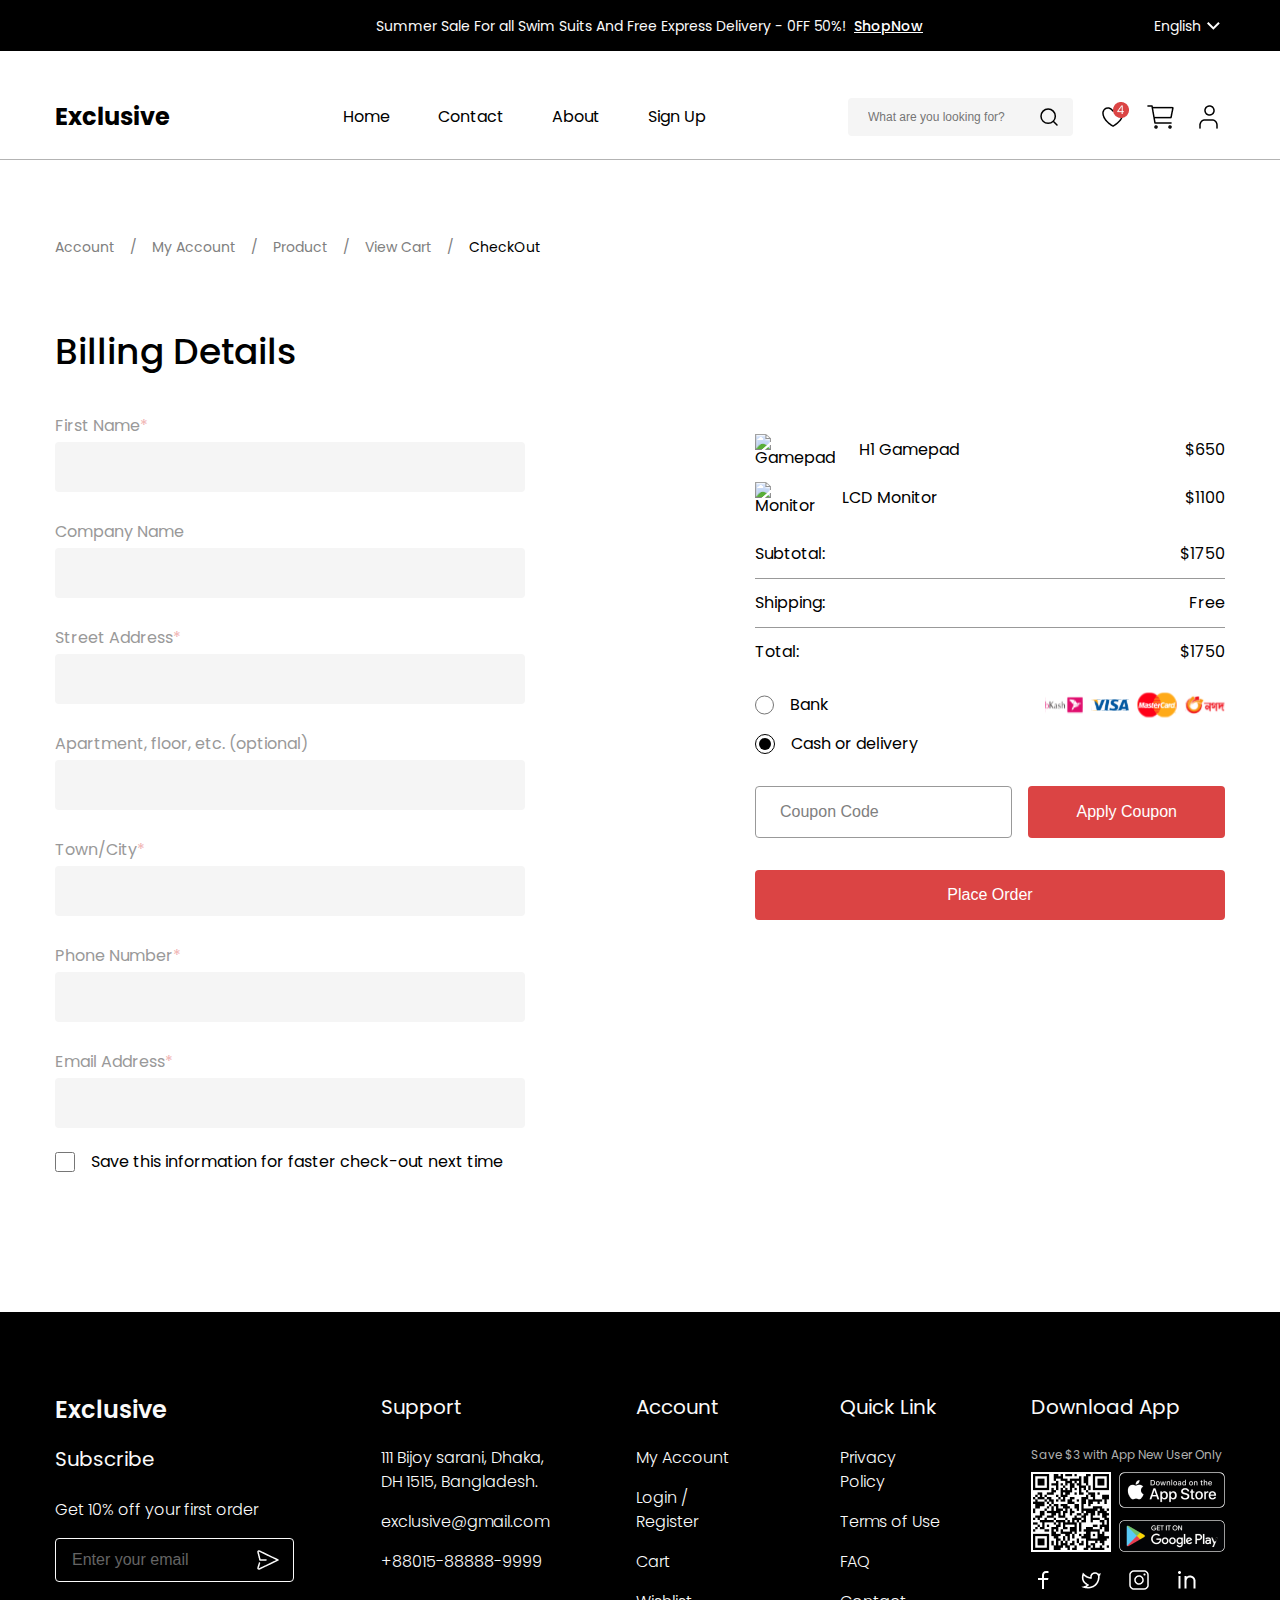
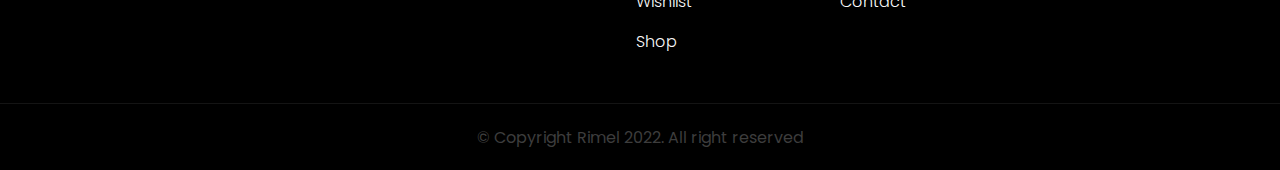
==== commit 0e233b22: "rename images" ====
--- a/checkout.html
+++ b/checkout.html
@@ -107,14 +107,14 @@
 						<div class="billing-right">
 							<ul class="order-goods">
 								<li class="order-goods__item">
-									<img src="./images/Gamepad-Cart-Small.svg" alt="Gamepad">
+									<img src="./images/gamepad-cart-small.svg" alt="Gamepad">
 									<div>
 										<h3>H1 Gamepad</h3>
 										<p>&#36;650</p>
 									</div>
 								</li>
 								<li class="order-goods__item">
-									<img src="./images/Monitor-Cart-Small.svg" alt="Monitor">
+									<img src="./images/monitor-cart-small.svg" alt="Monitor">
 									<div>
 										<h3>LCD Monitor</h3>
 										<p>&#36;1100</p>
@@ -181,7 +181,7 @@
 							<p class="footer-menu__link">Get 10% off your first order</p>
 							<div class="input-wrapper">
 								<input type="text" class="input input__footer-email" placeholder="Enter your email">
-								<img class="send-icon" src="./images/icons/send-arrow.png" alt="send-icon">
+								<img class="send-icon" src="./images/icons/icon-send-arrow.png" alt="send-icon">
 							</div>
 						</li>
 					</ul>
--- a/css/style.css
+++ b/css/style.css
@@ -49,6 +49,10 @@
 	white-space: nowrap;
 }
 
+.button:hover {
+	cursor: pointer;
+}
+
 .button-primary {
 	padding: 16px 48px;
 	color: var(--color-white);
@@ -122,12 +126,30 @@
 
 /* inputs */
 
+input[type="number"]::-webkit-inner-spin-button,
+input[type="number"]::-webkit-outer-spin-button {
+    -webkit-appearance: none;
+    margin: 0;
+}
+
+input[type="number"] {
+	-moz-appearance: textfield;
+}
+
+.input-wrapper {
+	position: relative;
+}
+
 .input {
 	width: 100%;
 	font-size: 1rem;
 	border: none;
 	outline: none;
 	border-radius: 4px;
+}
+
+.input:hover {
+	cursor: text;
 }
 
 .input__search-bar {
@@ -179,20 +201,6 @@
 
 /* inputs */
 
-input[type="number"]::-webkit-inner-spin-button,
-input[type="number"]::-webkit-outer-spin-button {
-    -webkit-appearance: none;
-    margin: 0;
-}
-
-input[type="number"] {
-	-moz-appearance: textfield;
-}
-
-.input-wrapper {
-	position: relative;
-}
-
 .main {
 	position: relative;
 	margin: 80px 0 140px 0;
@@ -278,6 +286,10 @@
 	text-underline-offset: 6px;
 }
 
+.header-menu__list-link.active {
+	text-decoration: underline;
+}
+
 .header-search-bar {
 	display: flex;
 	gap: 24px;
@@ -305,10 +317,6 @@
 	width: 32px;
 }
 
-.active-link {
-	text-decoration: underline;
-}
-
 /* FOOTER */
 
 .footer {
@@ -377,6 +385,16 @@
 	gap: 24px;
 	align-items: center;
 }
+
+.socials img {
+	transition: background-color 0.3s ease-in-out;
+}
+
+.socials img:hover {
+	cursor: pointer;
+	background-color: rgba(0, 0, 0, 0.096);
+	/* background-color: red; */
+}	
 
 .copyright {
 	position: relative;
@@ -405,23 +423,67 @@
 }
 
 .catalog-menu {
+	position: relative;
 	padding: 40px 16px 0 0;
 	display: flex;
 	flex-direction: column;
 	gap: 16px;
 	line-height: 1.5;
 	border-right: 0.5px solid var(--color-gray);
+	height: fit-content;
 }
 
 .catalog-menu__item {
-	display: flex;
-	justify-content: space-between;
-	align-items: center;
-	gap: 51px;
+	position: relative;
+	min-width: 200px;
+}
+
+.catalog-menu__item a {
+	display: flex;
+	align-items: center;
 }
 
 .arrow-expand {
 	transform: rotate(270deg);
+	margin-left: auto;
+}
+
+.submenu {
+	position: absolute;
+	top: -20px;
+	left: 100%;
+	width: 100%;
+	padding: 20px;
+	background: white;
+	border: 1px solid var(--color-soft-gray);
+	display: none;
+	flex-direction: column;
+	gap: 10px;
+	z-index: 10;
+}
+
+.submenu ul {
+	list-style: none;
+	padding: 0;
+	margin: 0;
+}
+
+.submenu ul li {
+	margin-bottom: 10px;
+}
+
+.submenu ul li a {
+	text-decoration: none;
+	color: var(--color-black);
+	transition: color 0.3s;
+}
+
+.submenu ul li a:hover {
+	color: var(--color-primary);
+}
+
+.catalog-menu__item:hover .submenu {
+	display: flex;
 }
 
 .hero-slider {
@@ -441,16 +503,17 @@
 .slider-swap div {
 	width: 12px;
 	height: 12px;
-	background-color:var(--color-dark-gray);
+	background-color: var(--color-dark-gray);
 	border-radius: 50%;
 }
 
 .active-slider {
 	width: 14px;
 	height: 14px;
-	background-color:var(--color-primary) !important;
+	background-color: var(--color-primary) !important;
 	border: 2px solid var(--color-white);
 }
+
 
 /* MAIN SECTION */
 
@@ -940,14 +1003,6 @@
 	margin: 40px 0;
 }
 
-.sign-field {
-	padding: 8px 0;
-	border: none;
-	border-bottom: 1px solid var(--color-medium-gray);
-	outline: none;
-	line-height: 1.5;
-}
-
 .sign-field::-webkit-input-placeholder {
 	color: var(--color-medium-gray);
 }
@@ -1311,6 +1366,10 @@
 	accent-color: var(--color-primary);
 }
 
+.checkbox-field input:hover {
+	cursor: pointer;
+}
+
 .billing-right {
 	padding-top: 16px;
 	width: 470px;
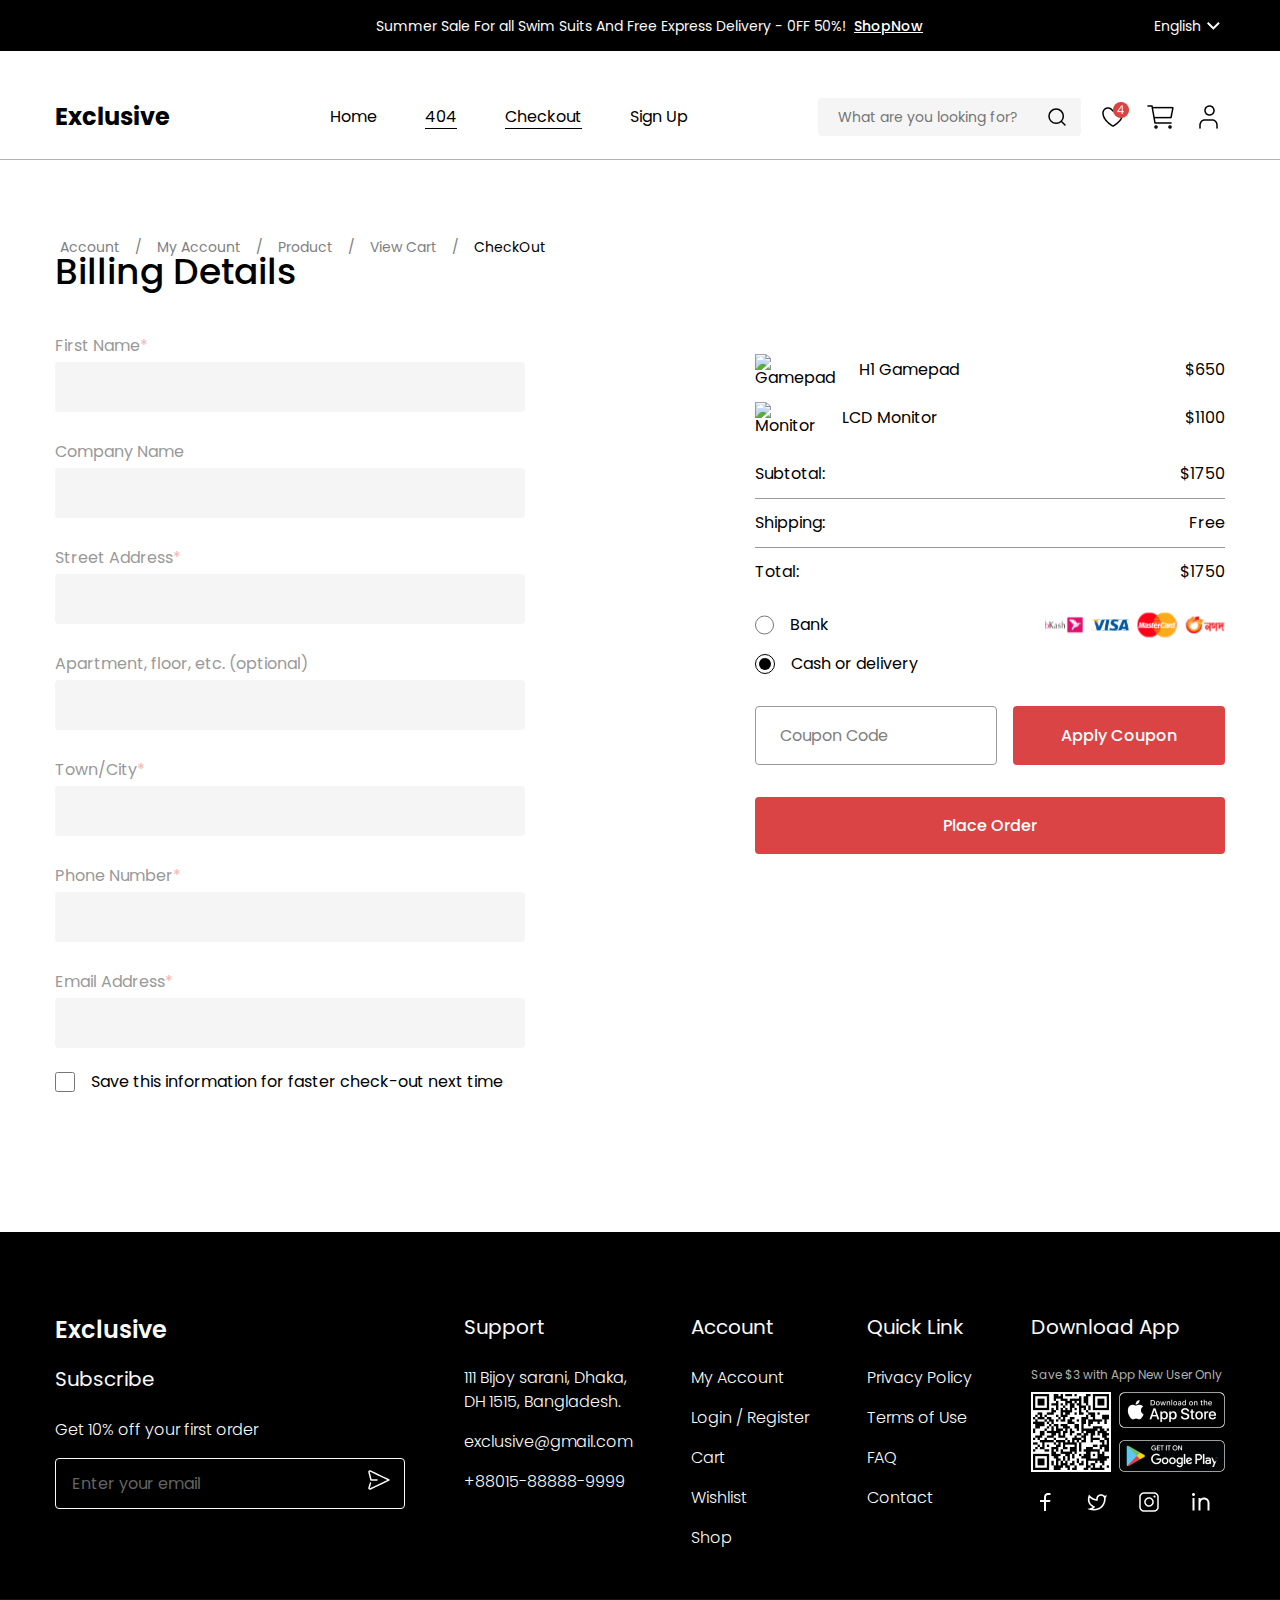
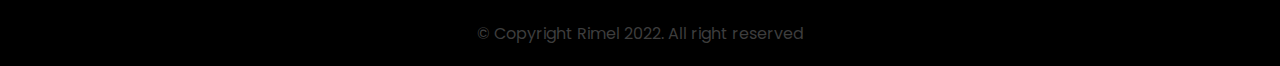
==== commit 98099a85: "replace header to current on all the pages" ====
--- a/checkout.html
+++ b/checkout.html
@@ -32,8 +32,8 @@
 					<nav class="header-menu">
 						<ul class="header-menu__list">		
 							<li class="header-menu__list-item"><a href="/" class="header-menu__list-link">Home</a></li>
-							<li class="header-menu__list-item"><a href="#" class="header-menu__list-link">Contact</a></li>
-							<li class="header-menu__list-item"><a href="#" class="header-menu__list-link">About</a></li>
+							<li class="header-menu__list-item"><a href="not-found.html" class="header-menu__list-link active">404</a></li>
+							<li class="header-menu__list-item"><a href="checkout.html" class="header-menu__list-link active">Checkout</a></li>
 							<li class="header-menu__list-item"><a href="signup.html" class="header-menu__list-link">Sign Up</a></li>
 						</ul>
 					</nav>
@@ -43,14 +43,45 @@
 							<img class="search-icon" src="./images/icons/icon-search.svg" alt="Search icon">
 						</div>
 						<div class="header-action-bar">
-							<img src="./images/icons/icon-wishlist.png" alt="Wishlist">
+							<a href="wishlist.html">
+								<img src="./images/icons/icon-wishlist.png" alt="Wishlist">
+							</a>
 							<img src="./images/icons/icon-cart.png" alt="Cart">
 							<img src="./images/icons/icon-user.png" alt="User">
+							<img class="hamburger-menu-icon" src="./images/icons/icon-menu.svg" alt="Menu">
 						</div>
 					</div>
 				</div>
 			</div>
 		</header>
+
+		<aside class="side-menu">
+			<div class="header-action-bar">
+				<a href="wishlist.html">
+					<img src="./images/icons/icon-wishlist.png" alt="Wishlist">
+				</a>
+				<img src="./images/icons/icon-cart.png" alt="Cart">
+				<img src="./images/icons/icon-user.png" alt="User">
+			</div>
+			<div class="search-bar">
+				<input class="input input__search-bar" type="text" placeholder="What are you looking for?">
+				<img class="search-icon" src="./images/icons/icon-search.svg" alt="Search icon">
+			</div>
+			<ul class="side-menu__links">
+				<li>
+					<a href="home.html">Home</a>
+				</li>
+				<li>
+					<a href="not-found.html">404</a>
+				</li>
+				<li>
+					<a href="checkout.html">Checkout</a>
+				</li>
+				<li>
+					<a href="signup.html">Sign Up</a>
+				</li>
+			</ul>
+		</aside>
 
 		<main class="main">
 			<div class="container">
--- a/css/style.css
+++ b/css/style.css
@@ -31,7 +31,20 @@
 	margin: 0 auto;
 }
 
-/* COMPONENTS */
+.wrapper {
+	position: relative;
+}
+
+.main {
+	position: relative;
+	margin: 80px 0 140px 0;
+}
+
+@media (max-width: 480px) {
+	.main {
+		margin: 40px 0 60px 0;
+	}
+}
 
 /* buttons */
 
@@ -39,28 +52,40 @@
 	width: 100%;
 	display: flex;
 	align-items: center;
+	justify-content: center;
+	flex-wrap: wrap;
+	gap: 8px;
 }
 
 .button {
+	font-family: 'Poppins', sans-serif;
 	font-size: 1rem;
 	font-weight: 500;
 	border-radius: 4px;
 	border: none;
 	white-space: nowrap;
+	cursor: pointer;
+	transition: all 0.3s ease-in-out;
 }
 
 .button:hover {
-	cursor: pointer;
+	opacity: 0.7;
+}
+
+.button-primary,
+.button-secondary,
+.button-special-offer {
+	padding: 16px 48px;
+	font-size: 1rem;
+	text-align: center;
 }
 
 .button-primary {
-	padding: 16px 48px;
 	color: var(--color-white);
 	background-color: var(--color-primary);
 }
 
 .button-secondary {
-	padding: 16px 48px;
 	color: var(--color-black);
 	font-weight: 600;
 	background-color: transparent;
@@ -68,7 +93,6 @@
 }
 
 .button-special-offer {
-	padding: 16px 48px;
 	color: var(--color-white);
 	background-color: var(--color-special);
 }
@@ -80,6 +104,7 @@
 	color: var(--color-white);
 	font-weight: 500;
 	background-color: var(--color-primary);
+	text-align: center;
 }
 
 .button-sign-icon {
@@ -92,7 +117,7 @@
 	gap: 16px;
 	color: var(--color-black);
 	background-color: var(--color-white);
-	border: 1px solid	var(--color-medium-gray);
+	border: 1px solid var(--color-medium-gray);
 	border-radius: 4px;
 }
 
@@ -101,6 +126,7 @@
 	padding: 10px 48px;
 	color: var(--color-white);
 	background-color: var(--color-primary);
+	text-align: center;
 }
 
 .button-icon {
@@ -108,6 +134,7 @@
 	padding: 5px;
 	border: 1px solid var(--color-border-gray);
 	border-radius: 4px;
+	cursor: pointer;
 }
 
 .button-icon img {
@@ -124,6 +151,64 @@
 	margin-bottom: 32px;
 }
 
+@media (max-width: 1024px) {
+	.button-primary,
+	.button-secondary,
+	.button-special-offer {
+		padding: 14px 40px;
+		font-size: 0.95rem;
+	}
+
+	.button-buy {
+		padding: 10px 40px;
+	}
+}
+
+@media (max-width: 768px) {
+	.button-primary,
+	.button-secondary,
+	.button-special-offer {
+		padding: 12px 32px;
+		font-size: 0.9rem;
+	}
+
+	.button-buy {
+		padding: 10px 32px;
+		font-size: 0.9rem;
+	}
+
+	.button-icon img {
+		width: 28px;
+		height: 28px;
+	}
+}
+
+@media (max-width: 480px) {
+	.button-wrapper {
+		flex-direction: column;
+		gap: 12px;
+	}
+
+	.button-primary,
+	.button-secondary,
+	.button-special-offer {
+		width: 100%;
+		padding: 12px 24px;
+		font-size: 0.85rem;
+	}
+
+	.button-buy {
+		width: 100%;
+		padding: 10px 24px;
+		font-size: 0.85rem;
+	}
+
+	.button-icon img {
+		width: 24px;
+		height: 24px;
+	}
+}
+
 /* inputs */
 
 input[type="number"]::-webkit-inner-spin-button,
@@ -133,77 +218,85 @@
 }
 
 input[type="number"] {
-	-moz-appearance: textfield;
+    -moz-appearance: textfield;
+}
+
+input[type='radio']:hover {
+    cursor: pointer;
 }
 
 .input-wrapper {
-	position: relative;
+    position: relative;
 }
 
 .input {
-	width: 100%;
-	font-size: 1rem;
-	border: none;
-	outline: none;
-	border-radius: 4px;
+    font-family: 'Poppins', sans-serif;
+    width: 100%;
+    font-size: clamp(0.875rem, 2vw, 1rem);
+    border: none;
+    outline: none;
+    border-radius: 4px;
+    padding: clamp(8px, 2vw, 12px);
 }
 
 .input:hover {
-	cursor: text;
+    cursor: text;
 }
 
 .input__search-bar {
-	font-size: 0.75rem;
-	height: 38px;
-	padding: 7px 50px 7px 20px;
-	background-color: var(--color-soft-gray);
+    font-size: clamp(0.75rem, 2vw, 0.875rem);
+    height: clamp(34px, 5vw, 38px);
+    padding: 7px 50px 7px 20px;
+    background-color: var(--color-soft-gray);
 }
 
 .input__search-bar input::-webkit-input-placeholder {
-	color: var(--color-placeholder-gray);
+    color: var(--color-placeholder-gray);
 }
 
 .input__sign {
-	padding: 8px 0;
-	border-bottom: 1px solid var(--color-medium-gray);
-	line-height: 1.5;
+    padding: 8px 0;
+    border-bottom: 1px solid var(--color-medium-gray);
+    line-height: 1.5;
 }
 
 .input__order {
-	max-height: 50px;
-	padding: 15px;
-	font-size: 1.25rem;
-	background-color: var(--color-soft-gray);
+    max-height: 50px;
+    padding: clamp(10px, 2vw, 15px);
+    font-size: clamp(1rem, 2vw, 1.25rem);
+    background-color: var(--color-soft-gray);
 }
 
 .input__coupon {
-	padding: 16px 24px;
-	font-size: 1rem;
-	border: 1px solid var(--color-medium-gray);
+    padding: clamp(12px, 2vw, 16px) clamp(18px, 2vw, 24px);
+    font-size: clamp(0.875rem, 2vw, 1rem);
+    border: 1px solid var(--color-medium-gray);
 }
 
 .input__coupon::placeholder {
-	color: var(--color-border-gray);
+    color: var(--color-border-gray);
 }
 
 .input__footer-email {
-	padding: 12px 16px;
-	margin-top: 16px;
-	font-size: 1rem;
-	color: var(--color-white);
-	background: transparent;
-  border: 1px solid var(--color-light-gray);
+    padding: clamp(10px, 2vw, 12px) clamp(14px, 2vw, 16px);
+    margin-top: 16px;
+    font-size: clamp(0.875rem, 2vw, 1rem);
+    color: var(--color-white);
+    background: transparent;
+    border: 1px solid var(--color-light-gray);
 }
 
 .input__footer-email::-webkit-input-placeholder {
-	color: #646464;
-}
-
-/* inputs */
-
-.main {
-	position: relative;
-	margin: 80px 0 140px 0;
+    color: #646464;
+}
+
+@media (max-width: 768px) {
+    .input__search-bar,
+    .input__order,
+    .input__coupon,
+    .input__footer-email {
+        width: 100%;
+    }
 }
 
 /* roadmap */
@@ -213,9 +306,13 @@
 	align-items: center;
 	flex-wrap: wrap;
 	gap: 10px;
-	margin: 80px 0 80px 0;
 	color: var(--color-border-gray);
 	font-size: 0.875rem;
+	padding: 0 5px;
+}
+
+.roadmap > :nth-child(odd) {
+	cursor: pointer;
 }
 
 .separator {
@@ -252,29 +349,45 @@
 .language-select {
 	display: flex;
 	align-items: center;
+	cursor: pointer;
+}
+
+@media (max-width: 878px) {
+	.top-header__inner {
+		justify-content: space-between;
+		gap: 20px;
+		text-align: justify;
+		line-height: 1.2;
+		font-size: 0.7rem;
+	}
 }
 
 /* HEADER */
 
 .header {
-	border-bottom: 0.5px solid var(--color-gray);
+	position: sticky;
+	top: 0;
+	padding-top: 47px;
+	border-bottom: 1px solid var(--color-gray);
+	background-color: var(--color-white);
+	z-index: 100;
 }
 
 .header__inner {
 	display: flex;
 	justify-content: space-between;
 	align-items: center;
-	margin: 47px 0 23px 0;
+	margin-bottom: 23px;
 }
 
 .logo {
-	font-size: 1.5rem;
+	font-size: clamp(1.25rem, 2vw, 1.5rem);
 	font-weight: 700;
 	color: var(--color-black);
 }
 
 .header-menu {
-	margin: 0 130px 0 160px;	
+	margin: 0 130px 0 160px;
 }
 
 .header-menu__list {
@@ -283,16 +396,22 @@
 }
 
 .header-menu__list-link {
-	text-underline-offset: 6px;
+	text-wrap: nowrap;
+	transition: color 0.3s ease-in-out;
+}
+
+.header-menu__list-link:hover {
+	color: #afafaf;
 }
 
 .header-menu__list-link.active {
 	text-decoration: underline;
+	text-underline-offset: 6px;
 }
 
 .header-search-bar {
 	display: flex;
-	gap: 24px;
+	gap: 16px;
 }
 
 .search-bar {
@@ -304,6 +423,7 @@
 	right: 0;
 	top: 7px;
 	margin-right: 12px;
+	cursor: pointer;
 }
 
 .header-action-bar {
@@ -315,6 +435,119 @@
 .header-action-bar img {
 	height: 32px;
 	width: 32px;
+	cursor: pointer;
+}
+
+.header-action-bar a {
+	display: flex;
+	align-items: center;
+}
+
+.hamburger-menu-icon {
+	cursor: pointer;
+	width: 30px;
+	height: 30px;
+	display: none;
+}
+
+@media (max-width: 1024px) {
+	.header-menu {
+		margin: 0 50px;
+	}
+	.header-menu__list {
+		gap: 24px;
+	}
+}
+
+@media (max-width: 768px) {
+	.header-menu {
+		display: none;
+	}
+	.header-action-bar {
+		gap: 10px;
+	}
+	.hamburger-menu-icon {
+		display: block;
+	}
+	.header-action-bar img {
+		height: 28px;
+		width: 28px;
+	}
+	.side-menu__links {
+		display: flex;
+	}
+}
+
+@media (max-width: 480px) {
+	.header {
+		padding-top: 20px;
+	}
+	.header__inner {
+		margin-bottom: 12px;
+	}
+	.search-bar {
+		display: none;
+	}
+	.header__inner .header-action-bar a,
+	.header__inner .header-action-bar img:not(:last-child){
+		display: none;
+	}
+}
+
+.side-menu {
+	position: absolute;
+	top: 100%;
+	right: 0;
+	width: 100%;
+	min-height: 100%;
+	background-color: var(--color-white);
+	padding: 20px;
+	transition: transform 0.3s ease-in-out;
+	transform: translateX(100%);
+	z-index: 100;
+	display: none;
+	flex-direction: column;
+	align-items: center;
+	text-align: center;
+	gap: 20px;
+	line-height: 2;
+	color: var(--color-black);
+}
+
+.side-menu .header-action-bar,
+.side-menu .search-bar {
+	display: none;
+}
+
+.side-menu.active {
+	display: flex;
+	transform: translateX(0);
+}
+
+.side-menu__links {
+	display: flex;
+	flex-direction: column;
+	list-style: none;
+	margin-top: 20px;
+}
+
+.side-menu__links li {
+	margin-bottom: 10px;
+}
+
+.side-menu__links li a {
+	text-decoration: none;
+	color: var(--color-black);
+	font-size: 1.2rem;
+}
+
+@media (max-width: 480px) {
+	.side-menu .header-action-bar {
+		display: flex;
+	}
+	.side-menu .search-bar {
+		display: flex;
+	}
 }
 
 /* FOOTER */
@@ -326,7 +559,9 @@
 .footer-menu {
 	padding: 80px 0 60px 0;
 	display: flex;
-	gap: 87px;
+	justify-content: space-between;
+	flex-wrap: wrap;
+	gap: 50px;
 }
 
 .footer-menu__list {
@@ -359,8 +594,17 @@
 	top: 28px;
 }
 
+.send-icon:hover {
+	cursor: pointer;
+}
+
 .footer-menu__link {
 	font-weight: 300;
+	transition: color 0.3s ease-in-out;
+}
+
+.footer-menu__link:hover {
+	color: #afafaf;
 }
 
 .footer-menu__description {
@@ -374,6 +618,10 @@
 	gap: 8px;
 }
 
+.app-download img:hover {
+	cursor: pointer;
+}
+
 .app-links {
 	display: flex;
 	flex-direction: column;
@@ -388,12 +636,13 @@
 
 .socials img {
 	transition: background-color 0.3s ease-in-out;
+	border-radius: 2px;
+	padding: 2px;
 }
 
 .socials img:hover {
 	cursor: pointer;
-	background-color: rgba(0, 0, 0, 0.096);
-	/* background-color: red; */
+	background-color: #1f1f1f;
 }	
 
 .copyright {
@@ -415,6 +664,63 @@
 	background-color: #141414;
 }
 
+@media (max-width: 1059px) {
+	.footer-menu {
+		justify-content: center;
+	}
+}
+
+@media (max-width: 815px) {
+	.footer-menu__list {
+		text-align: center;
+		align-items: center;
+	}
+
+	.footer-menu__item {
+		width: 250px;
+	}
+
+	.footer-menu__title {
+		font-size: 1.1rem;
+	}
+
+	.footer-menu__exclusive {
+		font-size: 1.25rem;
+	}
+
+	.footer-menu__link,
+	.footer-menu__description {
+		font-size: 0.85rem;
+	}
+
+	.app-download {
+		justify-content: center;
+	}
+
+	.socials {
+		justify-content: center;
+	}
+}
+
+@media (max-width: 381px) {
+	.footer-menu {
+		gap: 30px;
+	}
+
+	.footer-menu__list {
+		width: 90%;
+		text-align: center;
+		gap: 10px;
+	}
+
+	.copyright {
+		padding: 0 10px;
+		line-height: 1.5;
+		text-align: justify;
+		font-size: 0.75rem;
+	}
+}
+
 /* HERO SECTION */
 
 .hero-section__inner {
@@ -489,6 +795,7 @@
 .hero-slider {
 	position: relative;
 	padding: 40px 0 0 45px;
+	cursor: pointer;
 }
 
 .slider-swap {
@@ -505,6 +812,7 @@
 	height: 12px;
 	background-color: var(--color-dark-gray);
 	border-radius: 50%;
+	cursor: pointer;
 }
 
 .active-slider {
@@ -595,6 +903,13 @@
 	padding: 11px;
 	background-color: var(--color-soft-gray);
 	border-radius: 50%;
+	cursor: pointer;
+	transition: background-color 0.3s ease-in-out;
+}
+
+.arrow-left:hover,
+.arrow-right:hover {
+	background-color: #afafaf;
 }
 
 .cards-list {
@@ -649,6 +964,12 @@
 	padding: 5px;
 	background-color: var(--color-white);
 	border-radius: 50%;
+	cursor: pointer;
+	transition: background-color 0.3s ease-in-out;
+}
+
+.card-options__icon:hover {
+	background-color: #e0e0e0;
 }
 
 .card-details {
@@ -660,6 +981,46 @@
 
 .card-details > * {
 	line-height: 1.5;
+}
+
+.add-to-cart {
+	width: 100%;
+	position: absolute;
+	bottom: 100px;
+	left: 0;
+	padding: 10px;
+	display: flex;
+	align-items: center;
+	justify-content: center;
+	gap: 10px;
+	background-color: var(--color-black);
+	color: var(--color-white);
+	border-radius: 0 0 4px 4px;
+	opacity: 0;
+	transition: opacity 0.2s ease-in-out;
+}
+
+.add-to-cart-light {
+	width: 100%;
+	position: absolute;
+	bottom: 74px;
+	left: 0;
+	padding: 10px;
+	display: flex;
+	align-items: center;
+	justify-content: center;
+	gap: 10px;
+	background-color: var(--color-black);
+	color: var(--color-white);
+	border-radius: 0 0 4px 4px;
+	opacity: 0;
+	transition: opacity 0.2s ease-in-out;
+}
+
+.card:hover .add-to-cart,
+.card:hover .add-to-cart-light{
+	opacity: 1;
+	cursor: pointer;
 }
 
 .card-name {
@@ -743,6 +1104,14 @@
 	gap: 16px;
 	border: 1px solid var(--color-gray);
 	border-radius: 4px;
+	cursor: pointer;
+	transition: all 0.3s ease-in-out;
+}
+
+.category:hover {
+	border: var(--color-primary);
+	color: var(--color-white);
+	background-color: var(--color-primary);
 }
 
 .new-incoming {
@@ -930,6 +1299,11 @@
 	font-weight: 500;
 	text-decoration: underline;
 	line-height: 1.5;
+	transition: color 0.3s ease-in-out;
+}
+
+.featured-description a:hover {
+	color: var(--color-gray);
 }
 
 .services {
@@ -1015,6 +1389,11 @@
 	color: var(--color-black);
 	text-decoration: underline;
 	text-underline-offset: 6px;
+	transition: color 0.3s ease-in-out;
+}
+
+.sign-to-login:hover a {
+	color: var(--color-primary);
 }
 
 /* NOT-FOUND PAGE */
@@ -1025,11 +1404,12 @@
 	flex-direction: column;
 	align-items: center;
 	justify-content: center;
+	padding: 0 5px;
 }
 
 .not-found__inner h1 {
 	display: flex;
-	font-size: 6.875rem;
+	font-size: clamp(2rem, 5vw + 2rem, 6.875rem);
 	font-weight: 500;
 	margin-bottom: 40px;
 }
@@ -1037,6 +1417,21 @@
 .not-found__inner p {
 	font-weight: 400;
 	margin-bottom: 80px;
+	font-size: 1rem;
+	text-align: justify;
+}
+
+@media (max-width: 768px) {
+  .not-found__inner {
+    margin-top: 100px;
+  }
+}
+
+@media (max-width: 480px) {
+  .not-found__inner {
+		text-align: center;
+    margin-top: 80px; 
+  }
 }
 
 /* WISHLIST */
@@ -1088,6 +1483,7 @@
 
 .main-image img {
 	width: 100%;
+	cursor: pointer;
 }
 
 .thumbnail-slider {
@@ -1136,6 +1532,7 @@
 	margin: 0 16px 0 8px;
 	font-size: 0.875rem;
 	color: var(--color-border-gray);
+	cursor: pointer;
 }
 
 .product-availability {
@@ -1196,6 +1593,7 @@
 	width: 1em;
 	height: 1em;
 	border-radius: 50%;
+	cursor: pointer;
 }
 
 .color-list__item.active {
@@ -1231,6 +1629,14 @@
 	font-weight: 600;
 	border: 1px solid var(--color-border-gray);
 	border-radius: 4px;
+	cursor: pointer;
+	transition: all 0.3s ease-in-out;
+}
+
+.size-list__item:hover {
+	color: var(--color-white);
+	background-color: var(--color-primary);
+	border: 1px solid var(--color-primary);
 }
 
 .purchaze-variants {
@@ -1250,6 +1656,7 @@
 .quantity-plus {
 	padding: 10px 8px;
 	border: none;
+	cursor: pointer;
 }
 
 .quantity-minus img,
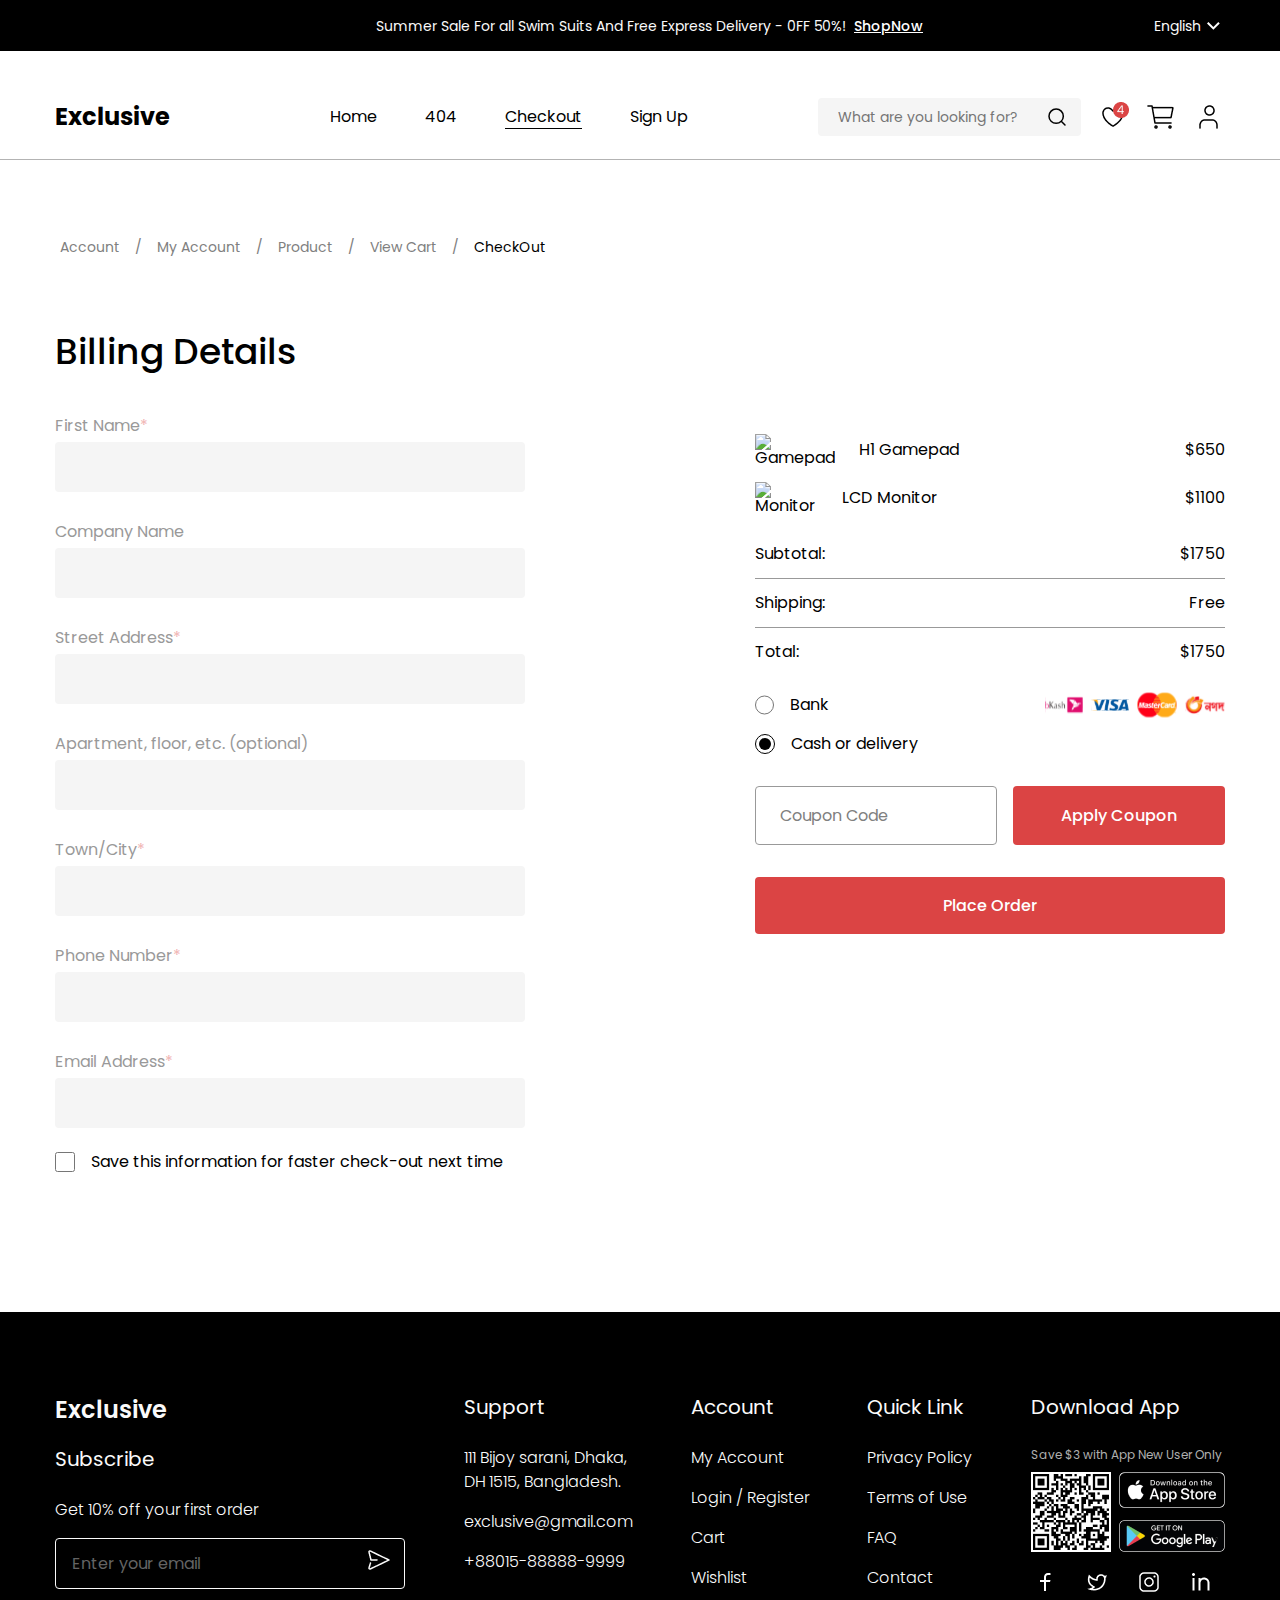
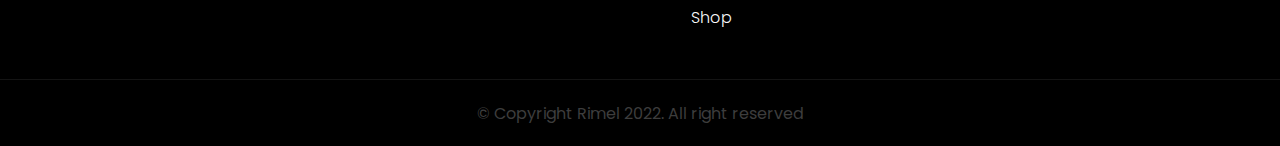
==== commit 7ef7e8a3: "add responsive for checkout page" ====
--- a/checkout.html
+++ b/checkout.html
@@ -32,7 +32,7 @@
 					<nav class="header-menu">
 						<ul class="header-menu__list">		
 							<li class="header-menu__list-item"><a href="/" class="header-menu__list-link">Home</a></li>
-							<li class="header-menu__list-item"><a href="not-found.html" class="header-menu__list-link active">404</a></li>
+							<li class="header-menu__list-item"><a href="not-found.html" class="header-menu__list-link">404</a></li>
 							<li class="header-menu__list-item"><a href="checkout.html" class="header-menu__list-link active">Checkout</a></li>
 							<li class="header-menu__list-item"><a href="signup.html" class="header-menu__list-link">Sign Up</a></li>
 						</ul>
@@ -69,7 +69,7 @@
 			</div>
 			<ul class="side-menu__links">
 				<li>
-					<a href="home.html">Home</a>
+					<a href="index.html">Home</a>
 				</li>
 				<li>
 					<a href="not-found.html">404</a>
@@ -191,11 +191,8 @@
 							<button class="button button-primary">Place Order</button>
 						</div>
 					</form>
-				</div>
-				
-			</div>
-		
-
+				</div>			
+			</div>
 		</main>
 
 		<footer class="footer">
@@ -298,5 +295,7 @@
 		</footer>
 	</div>
 
+	<script src="./script.js"></script>
+
 </body>
 </html>--- a/css/style.css
+++ b/css/style.css
@@ -1729,6 +1729,7 @@
 }
 
 .checkout__inner h1{
+	margin-top: 80px;
 	font-size: 2.25rem;
 	font-weight: 500;
 	margin-bottom: 48px;
@@ -1857,3 +1858,80 @@
 	display: flex;
 	gap: 16px;
 }
+
+@media (max-width: 1024px) {
+	.billing-form {
+		flex-direction: column;
+		align-items: center;
+	}
+
+	.billing-left,
+	.billing-right {
+		width: 100%;
+	}
+}
+
+@media (max-width: 768px) {
+	.checkout__inner h1 {
+		margin-top: 40px;
+		font-size: 1.75rem;
+		margin-bottom: 32px;
+	}
+
+	.fields-list {
+		gap: 24px;
+	}
+
+	.order-goods__item {
+		gap: 16px;
+	}
+}
+
+@media (max-width: 480px) {
+	.container {
+		padding: 0 16px;
+	}
+
+	.roadmap {
+		display: flex;
+		flex-wrap: wrap;
+		gap: 4px;
+		font-size: 0.875rem;
+	}
+
+	.checkout__inner h1 {
+		font-size: 1.5rem;
+		margin-bottom: 24px;
+	}
+
+	.fields-list {
+		gap: 16px;
+	}
+
+	.field label {
+		font-size: 0.875rem;
+	}
+
+	.checkbox-field {
+		gap: 12px;
+	}
+
+	.order-goods__item img {
+		width: 50px;
+		height: auto;
+	}
+
+	.order-payment__item {
+		flex-direction: column;
+		align-items: flex-start;
+		gap: 8px;
+	}
+
+	.order-coupon {
+		flex-direction: column;
+	}
+
+	.order-coupon .button-primary {
+		width: 100%;
+	}
+}
